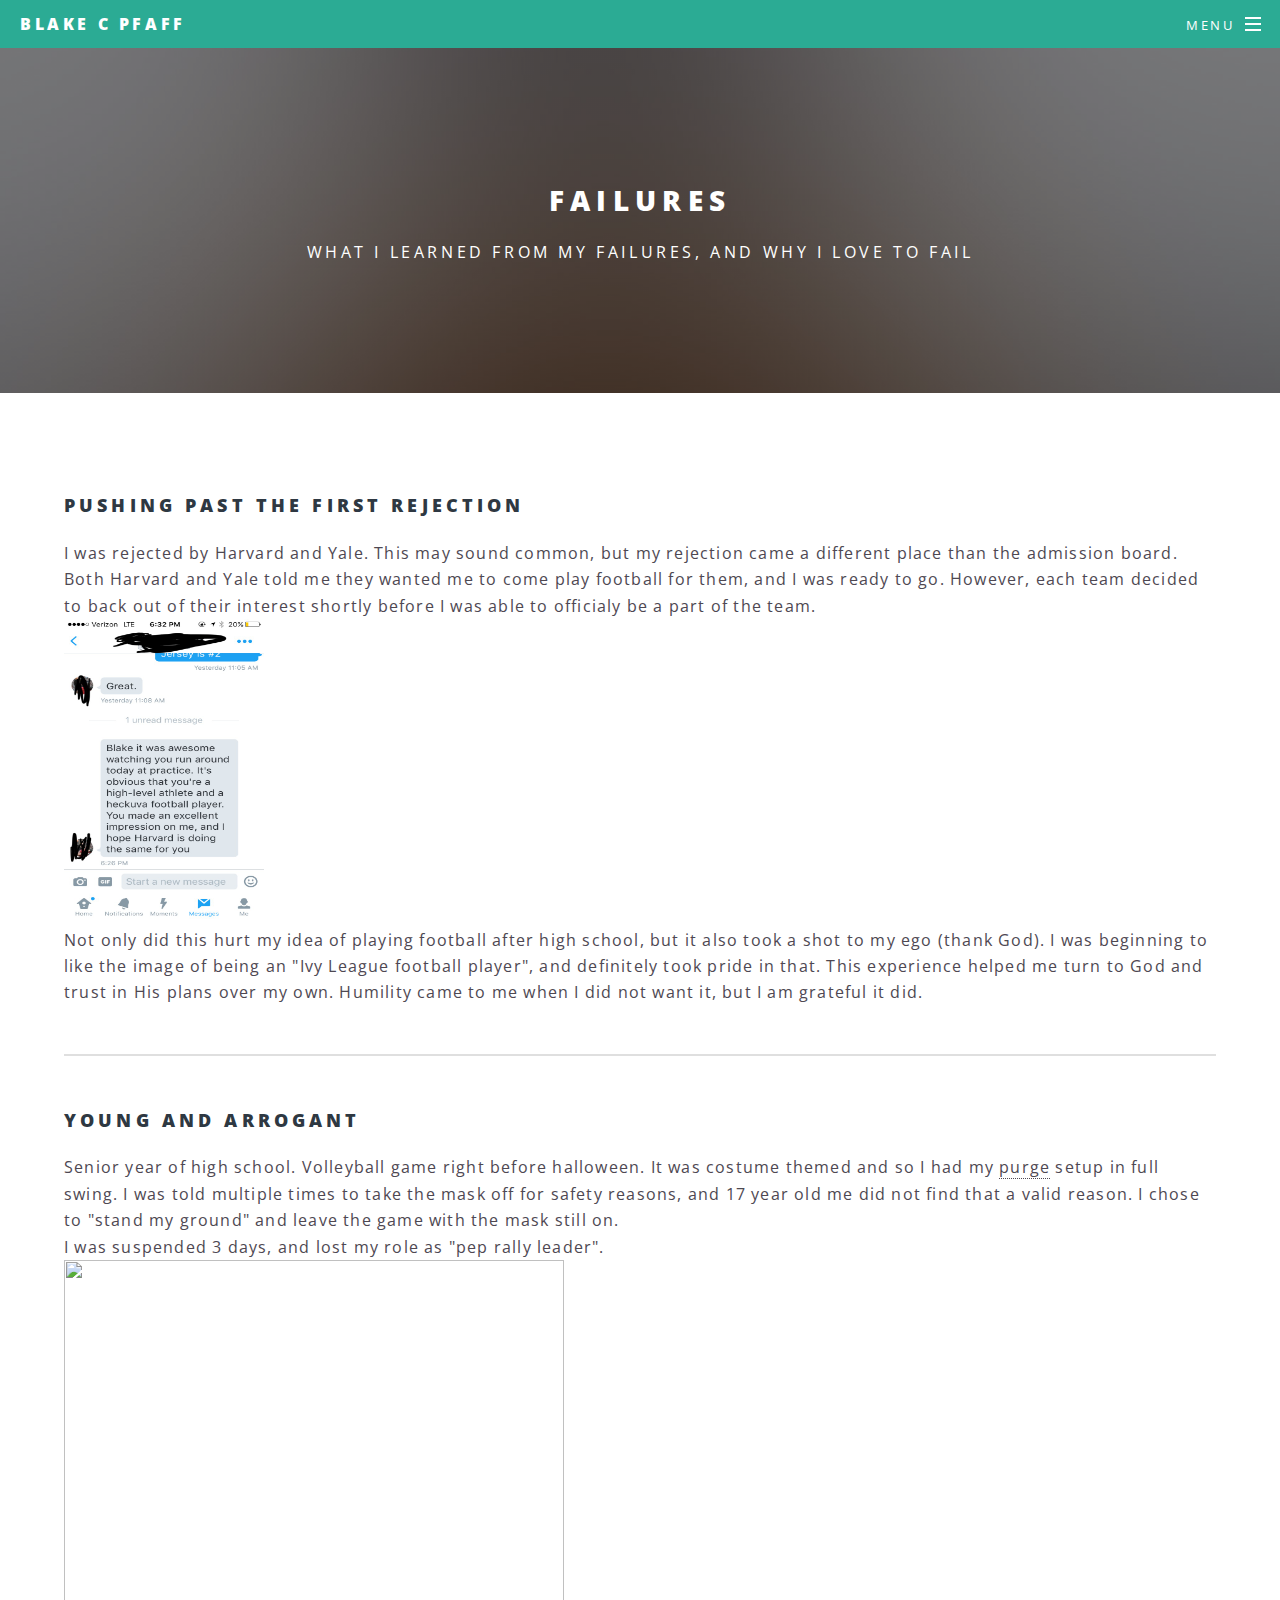
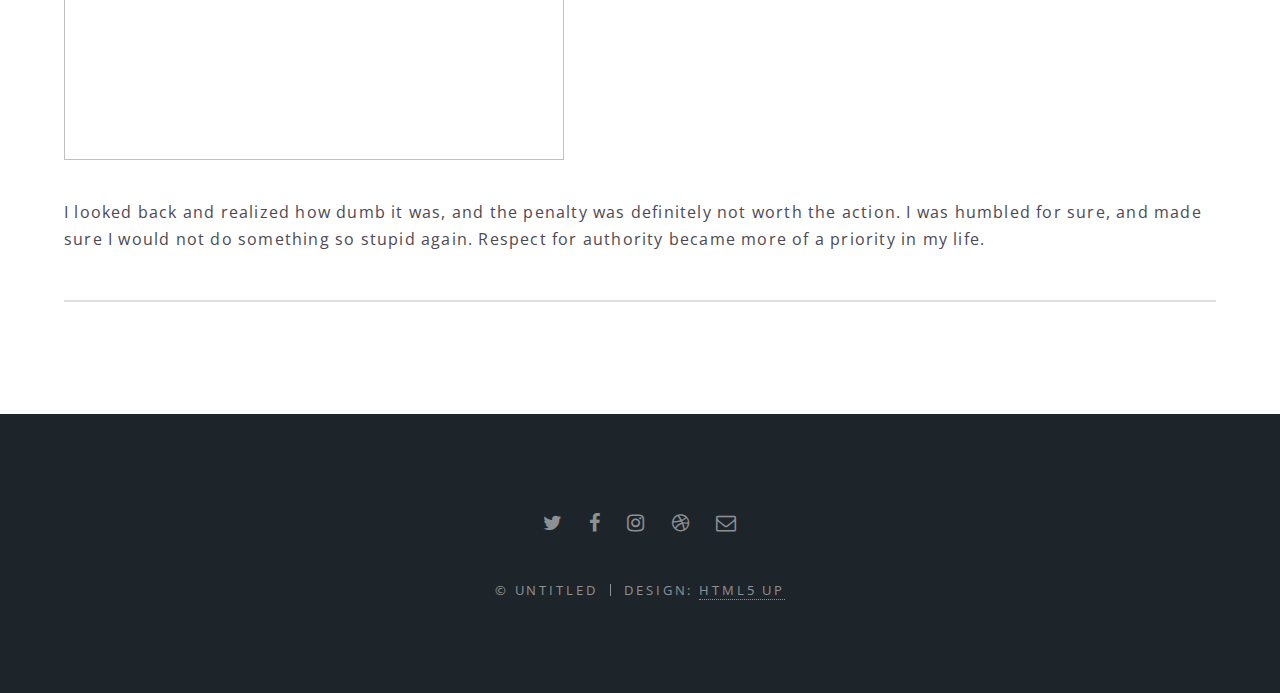
==== failuress.html @ d895d8cb "money" ====
<!DOCTYPE HTML>
<!--
	Spectral by HTML5 UP
	html5up.net | @ajlkn
	Free for personal and commercial use under the CCA 3.0 license (html5up.net/license)
-->
<html>
	<head>
		<title>Generic - Spectral by HTML5 UP</title>
		<meta charset="utf-8" />
		<meta name="viewport" content="width=device-width, initial-scale=1, user-scalable=no" />
		<link rel="stylesheet" href="assets/css/main.css" />
		<noscript><link rel="stylesheet" href="assets/css/noscript.css" /></noscript>
	</head>
	<body class="is-preload">

		<!-- Page Wrapper -->
			<div id="page-wrapper">

				<!-- Header -->
					<header id="header">
						<h1><a href="index.html">Blake C Pfaff</a></h1>
						<nav id="nav">
							<ul>
								<li class="special">
									<a href="#menu" class="menuToggle"><span>Menu</span></a>
									<div id="menu">
										<ul>
											<li><a href="index.html">Home</a></li>
											<li><a href="servicee.html">Passion for Service</a></li>
											<li><a href="failuress.html">Failures</a></li>
											<li><a href="workk.html">Professional Experience</a></li>
										</ul>
									</div>
								</li>
							</ul>
						</nav>
					</header>

				<!-- Main -->
				<article id="main">
					<header>
						<h2>Failures</h2>
						<p>What I learned from my failures, and why I love to fail</p>
					</header>
					<section class="wrapper style5">
						<div class="inner">

							<h3>Pushing past the first rejection</h3>
							<p>I was rejected by Harvard and Yale. This may sound common, but
							my rejection came a different place than the admission board.
							Both Harvard and Yale told me they wanted me to come play football for
							them, and I was ready to go. However,
							each team decided to back out of their interest shortly before
							I was able to officialy be a part of the team.
							<br> <img src=images/harvard.jpg alt="" width=200px; height=300px;>
							<br> Not only did this hurt my idea of playing football after high school,
							but it also took a shot to my ego (thank God). I was beginning to like
							the image of being an "Ivy League football player", and definitely took pride in that.
							This experience helped me turn to God and trust in His plans
							over my own. Humility came to me when I did not want it, but I
							am grateful it did.

						</p>



							<hr />

							<h3>Young and Arrogant</h3>

								Senior year of high school. Volleyball game right before
								halloween. It was costume themed and so I had my
			<a href=https://horrorfreaknews.com/new-director-chosen-purge-4/19052/ >purge</a>
								setup in full swing. I was told multiple times to
								take the mask off for safety reasons, and 17 year old me
								did not find that a valid reason. I chose to "stand my ground"
								and leave the game with the mask still on.<br>
								I was suspended 3 days, and lost my role as "pep rally leader".
								<br><p><img src="images/maskk.gif" alt="" width=500px;
								height=500px; >
							<p>I looked back and realized how dumb it was, and the penalty
							was definitely not worth the action. I was humbled for sure,
						and made sure I would not do something so stupid again.
					Respect for authority became more of a priority in my life.</p>
							<hr />


						</div>
					</section>
				</article>


				<!-- Footer -->
					<footer id="footer">
						<ul class="icons">
							<li><a href="#" class="icon fa-twitter"><span class="label">Twitter</span></a></li>
							<li><a href="#" class="icon fa-facebook"><span class="label">Facebook</span></a></li>
							<li><a href="#" class="icon fa-instagram"><span class="label">Instagram</span></a></li>
							<li><a href="#" class="icon fa-dribbble"><span class="label">Dribbble</span></a></li>
							<li><a href="#" class="icon fa-envelope-o"><span class="label">Email</span></a></li>
						</ul>
						<ul class="copyright">
							<li>&copy; Untitled</li><li>Design: <a href="http://html5up.net">HTML5 UP</a></li>
						</ul>
					</footer>

			</div>

		<!-- Scripts -->
			<script src="assets/js/jquery.min.js"></script>
			<script src="assets/js/jquery.scrollex.min.js"></script>
			<script src="assets/js/jquery.scrolly.min.js"></script>
			<script src="assets/js/browser.min.js"></script>
			<script src="assets/js/breakpoints.min.js"></script>
			<script src="assets/js/util.js"></script>
			<script src="assets/js/main.js"></script>

	</body>
</html>
---- assets/css/main.css ----
@import url(font-awesome.min.css);
@import url("https://fonts.googleapis.com/css?family=Open+Sans:400,400italic,600,600italic,800,800italic");

/*
	Spectral by HTML5 UP
	html5up.net | @ajlkn
	Free for personal and commercial use under the CCA 3.0 license (html5up.net/license)
*/
/*
(25,54,148,1)
*/
html, body, div, span, applet, object,
iframe, h1, h2, h3, h4, h5, h6, p, blockquote,
pre, a, abbr, acronym, address, big, cite,
code, del, dfn, em, img, ins, kbd, q, s, samp,
small, strike, strong, sub, sup, tt, var, b,
u, i, center, dl, dt, dd, ol, ul, li, fieldset,
form, label, legend, table, caption, tbody,
tfoot, thead, tr, th, td, article, aside,
canvas, details, embed, figure, figcaption,
footer, header, hgroup, menu, nav, output, ruby,
section, summary, time, mark, audio, video {
	margin: 0;
	padding: 0;
	border: 0;
	font-size: 100%;
	font: inherit;
	vertical-align: baseline;}

article, aside, details, figcaption, figure,
footer, header, hgroup, menu, nav, section {
	display: block;}

body {
	line-height: 1;
}

ol, ul {
	list-style: none;
}

blockquote, q {
	quotes: none;
}

	blockquote:before, blockquote:after, q:before, q:after {
		content: '';
		content: none;
	}

table {
	border-collapse: collapse;
	border-spacing: 0;
}

body {
	-webkit-text-size-adjust: none;
}

mark {
	background-color: transparent;
	color: inherit;
}

input::-moz-focus-inner {
	border: 0;
	padding: 0;
}

input, select, textarea {
	-moz-appearance: none;
	-webkit-appearance: none;
	-ms-appearance: none;
	appearance: none;
}

/* Basic */

	@-ms-viewport {
		width: device-width;
	}

	html {
		box-sizing: border-box;
	}

	*, *:before, *:after {
		box-sizing: inherit;
	}

	body {
		background: #2e3842;
	}

		body.is-preload *, body.is-preload *:before, body.is-preload *:after {
			-moz-animation: none !important;
			-webkit-animation: none !important;
			-ms-animation: none !important;
			animation: none !important;
			-moz-transition: none !important;
			-webkit-transition: none !important;
			-ms-transition: none !important;
			transition: none !important;
		}

	body, input, select, textarea {
		color: #fff;
		font-family: "Open Sans", Helvetica, sans-serif;
		font-size: 15pt;
		font-weight: 400;
		letter-spacing: 0.075em;
		line-height: 1.65em;
	}

		@media screen and (max-width: 1680px) {

			body, input, select, textarea {
				font-size: 13pt;
			}

		}

		@media screen and (max-width: 1280px) {

			body, input, select, textarea {
				font-size: 12pt;
			}

		}

		@media screen and (max-width: 736px) {

			body, input, select, textarea {
				font-size: 11pt;
				letter-spacing: 0.0375em;
			}

		}

	a {
		-moz-transition: color 0.2s ease, border-bottom-color 0.2s ease;
		-webkit-transition: color 0.2s ease, border-bottom-color 0.2s ease;
		-ms-transition: color 0.2s ease, border-bottom-color 0.2s ease;
		transition: color 0.2s ease, border-bottom-color 0.2s ease;
		border-bottom: dotted 1px;
		color: inherit;
		text-decoration: none;
	}

		a:hover {
			border-bottom-color: transparent;
		}

	strong, b {
		color: #fff;
		font-weight: 600;
	}

	em, i {
		font-style: italic;
	}

	p {
		margin: 0 0 2em 0;
	}

	h1, h2, h3, h4, h5, h6 {
		color: #fff;
		font-weight: 800;
		letter-spacing: 0.225em;
		line-height: 1em;
		margin: 0 0 1em 0;
		text-transform: uppercase;
	}

		h1 a, h2 a, h3 a, h4 a, h5 a, h6 a {
			color: inherit;
			text-decoration: none;
		}

	h2 {
		font-size: 1.35em;
		line-height: 1.75em;
	}

		@media screen and (max-width: 736px) {

			h2 {
				font-size: 1.1em;
				line-height: 1.65em;
			}

		}

	h3 {
		font-size: 1.15em;
		line-height: 1.75em;
	}

		@media screen and (max-width: 736px) {

			h3 {
				font-size: 1em;
				line-height: 1.65em;
			}

		}

	h4 {
		font-size: 1em;
		line-height: 1.5em;
	}

	h5 {
		font-size: 0.8em;
		line-height: 1.5em;
	}

	h6 {
		font-size: 0.7em;
		line-height: 1.5em;
	}

	sub {
		font-size: 0.8em;
		position: relative;
		top: 0.5em;
	}

	sup {
		font-size: 0.8em;
		position: relative;
		top: -0.5em;
	}

	hr {
		border: 0;
		border-bottom: solid 2px #fff;
		margin: 3em 0;
	}

		hr.major {
			margin: 4.5em 0;
		}

	blockquote {
		border-left: solid 4px #fff;
		font-style: italic;
		margin: 0 0 2em 0;
		padding: 0.5em 0 0.5em 2em;
	}

	code {
		background: rgba(144, 144, 144, 0.25);
		border-radius: 3px;
		font-family: "Courier New", monospace;
		font-size: 0.9em;
		letter-spacing: 0;
		margin: 0 0.25em;
		padding: 0.25em 0.65em;
	}

	pre {
		-webkit-overflow-scrolling: touch;
		font-family: "Courier New", monospace;
		font-size: 0.9em;
		margin: 0 0 2em 0;
	}

		pre code {
			display: block;
			line-height: 1.75em;
			padding: 1em 1.5em;
			overflow-x: auto;
		}

	.align-left {
		text-align: left;
	}

	.align-center {
		text-align: center;
	}

	.align-right {
		text-align: right;
	}

/* Row */

	.row {
		display: flex;
		flex-wrap: wrap;
		box-sizing: border-box;
		align-items: stretch;
	}

		.row > * {
			box-sizing: border-box;
		}

		.row.gtr-uniform > * > :last-child {
			margin-bottom: 0;
		}

		.row.aln-left {
			justify-content: flex-start;
		}

		.row.aln-center {
			justify-content: center;
		}

		.row.aln-right {
			justify-content: flex-end;
		}

		.row.aln-top {
			align-items: flex-start;
		}

		.row.aln-middle {
			align-items: center;
		}

		.row.aln-bottom {
			align-items: flex-end;
		}

		.row > .imp {
			order: -1;
		}

		.row > .col-1 {
			width: 8.3333333333%;
		}

		.row > .off-1 {
			margin-left: 8.3333333333%;
		}

		.row > .col-2 {
			width: 16.6666666667%;
		}

		.row > .off-2 {
			margin-left: 16.6666666667%;
		}

		.row > .col-3 {
			width: 25%;
		}

		.row > .off-3 {
			margin-left: 25%;
		}

		.row > .col-4 {
			width: 33.3333333333%;
		}

		.row > .off-4 {
			margin-left: 33.3333333333%;
		}

		.row > .col-5 {
			width: 41.6666666667%;
		}

		.row > .off-5 {
			margin-left: 41.6666666667%;
		}

		.row > .col-6 {
			width: 50%;
		}

		.row > .off-6 {
			margin-left: 50%;
		}

		.row > .col-7 {
			width: 58.3333333333%;
		}

		.row > .off-7 {
			margin-left: 58.3333333333%;
		}

		.row > .col-8 {
			width: 66.6666666667%;
		}

		.row > .off-8 {
			margin-left: 66.6666666667%;
		}

		.row > .col-9 {
			width: 75%;
		}

		.row > .off-9 {
			margin-left: 75%;
		}

		.row > .col-10 {
			width: 83.3333333333%;
		}

		.row > .off-10 {
			margin-left: 83.3333333333%;
		}

		.row > .col-11 {
			width: 91.6666666667%;
		}

		.row > .off-11 {
			margin-left: 91.6666666667%;
		}

		.row > .col-12 {
			width: 100%;
		}

		.row > .off-12 {
			margin-left: 100%;
		}

		.row.gtr-0 {
			margin-top: 0;
			margin-left: 0em;
		}

			.row.gtr-0 > * {
				padding: 0 0 0 0em;
			}

			.row.gtr-0.gtr-uniform {
				margin-top: 0em;
			}

				.row.gtr-0.gtr-uniform > * {
					padding-top: 0em;
				}

		.row.gtr-25 {
			margin-top: 0;
			margin-left: -0.375em;
		}

			.row.gtr-25 > * {
				padding: 0 0 0 0.375em;
			}

			.row.gtr-25.gtr-uniform {
				margin-top: -0.375em;
			}

				.row.gtr-25.gtr-uniform > * {
					padding-top: 0.375em;
				}

		.row.gtr-50 {
			margin-top: 0;
			margin-left: -0.75em;
		}

			.row.gtr-50 > * {
				padding: 0 0 0 0.75em;
			}

			.row.gtr-50.gtr-uniform {
				margin-top: -0.75em;
			}

				.row.gtr-50.gtr-uniform > * {
					padding-top: 0.75em;
				}

		.row {
			margin-top: 0;
			margin-left: -1.5em;
		}

			.row > * {
				padding: 0 0 0 1.5em;
			}

			.row.gtr-uniform {
				margin-top: -1.5em;
			}

				.row.gtr-uniform > * {
					padding-top: 1.5em;
				}

		.row.gtr-150 {
			margin-top: 0;
			margin-left: -2.25em;
		}

			.row.gtr-150 > * {
				padding: 0 0 0 2.25em;
			}

			.row.gtr-150.gtr-uniform {
				margin-top: -2.25em;
			}

				.row.gtr-150.gtr-uniform > * {
					padding-top: 2.25em;
				}

		.row.gtr-200 {
			margin-top: 0;
			margin-left: -3em;
		}

			.row.gtr-200 > * {
				padding: 0 0 0 3em;
			}

			.row.gtr-200.gtr-uniform {
				margin-top: -3em;
			}

				.row.gtr-200.gtr-uniform > * {
					padding-top: 3em;
				}

		@media screen and (max-width: 1680px) {

			.row {
				display: flex;
				flex-wrap: wrap;
				box-sizing: border-box;
				align-items: stretch;
			}

				.row > * {
					box-sizing: border-box;
				}

				.row.gtr-uniform > * > :last-child {
					margin-bottom: 0;
				}

				.row.aln-left {
					justify-content: flex-start;
				}

				.row.aln-center {
					justify-content: center;
				}

				.row.aln-right {
					justify-content: flex-end;
				}

				.row.aln-top {
					align-items: flex-start;
				}

				.row.aln-middle {
					align-items: center;
				}

				.row.aln-bottom {
					align-items: flex-end;
				}

				.row > .imp-xlarge {
					order: -1;
				}

				.row > .col-1-xlarge {
					width: 8.3333333333%;
				}

				.row > .off-1-xlarge {
					margin-left: 8.3333333333%;
				}

				.row > .col-2-xlarge {
					width: 16.6666666667%;
				}

				.row > .off-2-xlarge {
					margin-left: 16.6666666667%;
				}

				.row > .col-3-xlarge {
					width: 25%;
				}

				.row > .off-3-xlarge {
					margin-left: 25%;
				}

				.row > .col-4-xlarge {
					width: 33.3333333333%;
				}

				.row > .off-4-xlarge {
					margin-left: 33.3333333333%;
				}

				.row > .col-5-xlarge {
					width: 41.6666666667%;
				}

				.row > .off-5-xlarge {
					margin-left: 41.6666666667%;
				}

				.row > .col-6-xlarge {
					width: 50%;
				}

				.row > .off-6-xlarge {
					margin-left: 50%;
				}

				.row > .col-7-xlarge {
					width: 58.3333333333%;
				}

				.row > .off-7-xlarge {
					margin-left: 58.3333333333%;
				}

				.row > .col-8-xlarge {
					width: 66.6666666667%;
				}

				.row > .off-8-xlarge {
					margin-left: 66.6666666667%;
				}

				.row > .col-9-xlarge {
					width: 75%;
				}

				.row > .off-9-xlarge {
					margin-left: 75%;
				}

				.row > .col-10-xlarge {
					width: 83.3333333333%;
				}

				.row > .off-10-xlarge {
					margin-left: 83.3333333333%;
				}

				.row > .col-11-xlarge {
					width: 91.6666666667%;
				}

				.row > .off-11-xlarge {
					margin-left: 91.6666666667%;
				}

				.row > .col-12-xlarge {
					width: 100%;
				}

				.row > .off-12-xlarge {
					margin-left: 100%;
				}

				.row.gtr-0 {
					margin-top: 0;
					margin-left: 0em;
				}

					.row.gtr-0 > * {
						padding: 0 0 0 0em;
					}

					.row.gtr-0.gtr-uniform {
						margin-top: 0em;
					}

						.row.gtr-0.gtr-uniform > * {
							padding-top: 0em;
						}

				.row.gtr-25 {
					margin-top: 0;
					margin-left: -0.375em;
				}

					.row.gtr-25 > * {
						padding: 0 0 0 0.375em;
					}

					.row.gtr-25.gtr-uniform {
						margin-top: -0.375em;
					}

						.row.gtr-25.gtr-uniform > * {
							padding-top: 0.375em;
						}

				.row.gtr-50 {
					margin-top: 0;
					margin-left: -0.75em;
				}

					.row.gtr-50 > * {
						padding: 0 0 0 0.75em;
					}

					.row.gtr-50.gtr-uniform {
						margin-top: -0.75em;
					}

						.row.gtr-50.gtr-uniform > * {
							padding-top: 0.75em;
						}

				.row {
					margin-top: 0;
					margin-left: -1.5em;
				}

					.row > * {
						padding: 0 0 0 1.5em;
					}

					.row.gtr-uniform {
						margin-top: -1.5em;
					}

						.row.gtr-uniform > * {
							padding-top: 1.5em;
						}

				.row.gtr-150 {
					margin-top: 0;
					margin-left: -2.25em;
				}

					.row.gtr-150 > * {
						padding: 0 0 0 2.25em;
					}

					.row.gtr-150.gtr-uniform {
						margin-top: -2.25em;
					}

						.row.gtr-150.gtr-uniform > * {
							padding-top: 2.25em;
						}

				.row.gtr-200 {
					margin-top: 0;
					margin-left: -3em;
				}

					.row.gtr-200 > * {
						padding: 0 0 0 3em;
					}

					.row.gtr-200.gtr-uniform {
						margin-top: -3em;
					}

						.row.gtr-200.gtr-uniform > * {
							padding-top: 3em;
						}

		}

		@media screen and (max-width: 1280px) {

			.row {
				display: flex;
				flex-wrap: wrap;
				box-sizing: border-box;
				align-items: stretch;
			}

				.row > * {
					box-sizing: border-box;
				}

				.row.gtr-uniform > * > :last-child {
					margin-bottom: 0;
				}

				.row.aln-left {
					justify-content: flex-start;
				}

				.row.aln-center {
					justify-content: center;
				}

				.row.aln-right {
					justify-content: flex-end;
				}

				.row.aln-top {
					align-items: flex-start;
				}

				.row.aln-middle {
					align-items: center;
				}

				.row.aln-bottom {
					align-items: flex-end;
				}

				.row > .imp-large {
					order: -1;
				}

				.row > .col-1-large {
					width: 8.3333333333%;
				}

				.row > .off-1-large {
					margin-left: 8.3333333333%;
				}

				.row > .col-2-large {
					width: 16.6666666667%;
				}

				.row > .off-2-large {
					margin-left: 16.6666666667%;
				}

				.row > .col-3-large {
					width: 25%;
				}

				.row > .off-3-large {
					margin-left: 25%;
				}

				.row > .col-4-large {
					width: 33.3333333333%;
				}

				.row > .off-4-large {
					margin-left: 33.3333333333%;
				}

				.row > .col-5-large {
					width: 41.6666666667%;
				}

				.row > .off-5-large {
					margin-left: 41.6666666667%;
				}

				.row > .col-6-large {
					width: 50%;
				}

				.row > .off-6-large {
					margin-left: 50%;
				}

				.row > .col-7-large {
					width: 58.3333333333%;
				}

				.row > .off-7-large {
					margin-left: 58.3333333333%;
				}

				.row > .col-8-large {
					width: 66.6666666667%;
				}

				.row > .off-8-large {
					margin-left: 66.6666666667%;
				}

				.row > .col-9-large {
					width: 75%;
				}

				.row > .off-9-large {
					margin-left: 75%;
				}

				.row > .col-10-large {
					width: 83.3333333333%;
				}

				.row > .off-10-large {
					margin-left: 83.3333333333%;
				}

				.row > .col-11-large {
					width: 91.6666666667%;
				}

				.row > .off-11-large {
					margin-left: 91.6666666667%;
				}

				.row > .col-12-large {
					width: 100%;
				}

				.row > .off-12-large {
					margin-left: 100%;
				}

				.row.gtr-0 {
					margin-top: 0;
					margin-left: 0em;
				}

					.row.gtr-0 > * {
						padding: 0 0 0 0em;
					}

					.row.gtr-0.gtr-uniform {
						margin-top: 0em;
					}

						.row.gtr-0.gtr-uniform > * {
							padding-top: 0em;
						}

				.row.gtr-25 {
					margin-top: 0;
					margin-left: -0.375em;
				}

					.row.gtr-25 > * {
						padding: 0 0 0 0.375em;
					}

					.row.gtr-25.gtr-uniform {
						margin-top: -0.375em;
					}

						.row.gtr-25.gtr-uniform > * {
							padding-top: 0.375em;
						}

				.row.gtr-50 {
					margin-top: 0;
					margin-left: -0.75em;
				}

					.row.gtr-50 > * {
						padding: 0 0 0 0.75em;
					}

					.row.gtr-50.gtr-uniform {
						margin-top: -0.75em;
					}

						.row.gtr-50.gtr-uniform > * {
							padding-top: 0.75em;
						}

				.row {
					margin-top: 0;
					margin-left: -1.5em;
				}

					.row > * {
						padding: 0 0 0 1.5em;
					}

					.row.gtr-uniform {
						margin-top: -1.5em;
					}

						.row.gtr-uniform > * {
							padding-top: 1.5em;
						}

				.row.gtr-150 {
					margin-top: 0;
					margin-left: -2.25em;
				}

					.row.gtr-150 > * {
						padding: 0 0 0 2.25em;
					}

					.row.gtr-150.gtr-uniform {
						margin-top: -2.25em;
					}

						.row.gtr-150.gtr-uniform > * {
							padding-top: 2.25em;
						}

				.row.gtr-200 {
					margin-top: 0;
					margin-left: -3em;
				}

					.row.gtr-200 > * {
						padding: 0 0 0 3em;
					}

					.row.gtr-200.gtr-uniform {
						margin-top: -3em;
					}

						.row.gtr-200.gtr-uniform > * {
							padding-top: 3em;
						}

		}

		@media screen and (max-width: 980px) {

			.row {
				display: flex;
				flex-wrap: wrap;
				box-sizing: border-box;
				align-items: stretch;
			}

				.row > * {
					box-sizing: border-box;
				}

				.row.gtr-uniform > * > :last-child {
					margin-bottom: 0;
				}

				.row.aln-left {
					justify-content: flex-start;
				}

				.row.aln-center {
					justify-content: center;
				}

				.row.aln-right {
					justify-content: flex-end;
				}

				.row.aln-top {
					align-items: flex-start;
				}

				.row.aln-middle {
					align-items: center;
				}

				.row.aln-bottom {
					align-items: flex-end;
				}

				.row > .imp-medium {
					order: -1;
				}

				.row > .col-1-medium {
					width: 8.3333333333%;
				}

				.row > .off-1-medium {
					margin-left: 8.3333333333%;
				}

				.row > .col-2-medium {
					width: 16.6666666667%;
				}

				.row > .off-2-medium {
					margin-left: 16.6666666667%;
				}

				.row > .col-3-medium {
					width: 25%;
				}

				.row > .off-3-medium {
					margin-left: 25%;
				}

				.row > .col-4-medium {
					width: 33.3333333333%;
				}

				.row > .off-4-medium {
					margin-left: 33.3333333333%;
				}

				.row > .col-5-medium {
					width: 41.6666666667%;
				}

				.row > .off-5-medium {
					margin-left: 41.6666666667%;
				}

				.row > .col-6-medium {
					width: 50%;
				}

				.row > .off-6-medium {
					margin-left: 50%;
				}

				.row > .col-7-medium {
					width: 58.3333333333%;
				}

				.row > .off-7-medium {
					margin-left: 58.3333333333%;
				}

				.row > .col-8-medium {
					width: 66.6666666667%;
				}

				.row > .off-8-medium {
					margin-left: 66.6666666667%;
				}

				.row > .col-9-medium {
					width: 75%;
				}

				.row > .off-9-medium {
					margin-left: 75%;
				}

				.row > .col-10-medium {
					width: 83.3333333333%;
				}

				.row > .off-10-medium {
					margin-left: 83.3333333333%;
				}

				.row > .col-11-medium {
					width: 91.6666666667%;
				}

				.row > .off-11-medium {
					margin-left: 91.6666666667%;
				}

				.row > .col-12-medium {
					width: 100%;
				}

				.row > .off-12-medium {
					margin-left: 100%;
				}

				.row.gtr-0 {
					margin-top: 0;
					margin-left: 0em;
				}

					.row.gtr-0 > * {
						padding: 0 0 0 0em;
					}

					.row.gtr-0.gtr-uniform {
						margin-top: 0em;
					}

						.row.gtr-0.gtr-uniform > * {
							padding-top: 0em;
						}

				.row.gtr-25 {
					margin-top: 0;
					margin-left: -0.375em;
				}

					.row.gtr-25 > * {
						padding: 0 0 0 0.375em;
					}

					.row.gtr-25.gtr-uniform {
						margin-top: -0.375em;
					}

						.row.gtr-25.gtr-uniform > * {
							padding-top: 0.375em;
						}

				.row.gtr-50 {
					margin-top: 0;
					margin-left: -0.75em;
				}

					.row.gtr-50 > * {
						padding: 0 0 0 0.75em;
					}

					.row.gtr-50.gtr-uniform {
						margin-top: -0.75em;
					}

						.row.gtr-50.gtr-uniform > * {
							padding-top: 0.75em;
						}

				.row {
					margin-top: 0;
					margin-left: -1.5em;
				}

					.row > * {
						padding: 0 0 0 1.5em;
					}

					.row.gtr-uniform {
						margin-top: -1.5em;
					}

						.row.gtr-uniform > * {
							padding-top: 1.5em;
						}

				.row.gtr-150 {
					margin-top: 0;
					margin-left: -2.25em;
				}

					.row.gtr-150 > * {
						padding: 0 0 0 2.25em;
					}

					.row.gtr-150.gtr-uniform {
						margin-top: -2.25em;
					}

						.row.gtr-150.gtr-uniform > * {
							padding-top: 2.25em;
						}

				.row.gtr-200 {
					margin-top: 0;
					margin-left: -3em;
				}

					.row.gtr-200 > * {
						padding: 0 0 0 3em;
					}

					.row.gtr-200.gtr-uniform {
						margin-top: -3em;
					}

						.row.gtr-200.gtr-uniform > * {
							padding-top: 3em;
						}

		}

		@media screen and (max-width: 736px) {

			.row {
				display: flex;
				flex-wrap: wrap;
				box-sizing: border-box;
				align-items: stretch;
			}

				.row > * {
					box-sizing: border-box;
				}

				.row.gtr-uniform > * > :last-child {
					margin-bottom: 0;
				}

				.row.aln-left {
					justify-content: flex-start;
				}

				.row.aln-center {
					justify-content: center;
				}

				.row.aln-right {
					justify-content: flex-end;
				}

				.row.aln-top {
					align-items: flex-start;
				}

				.row.aln-middle {
					align-items: center;
				}

				.row.aln-bottom {
					align-items: flex-end;
				}

				.row > .imp-small {
					order: -1;
				}

				.row > .col-1-small {
					width: 8.3333333333%;
				}

				.row > .off-1-small {
					margin-left: 8.3333333333%;
				}

				.row > .col-2-small {
					width: 16.6666666667%;
				}

				.row > .off-2-small {
					margin-left: 16.6666666667%;
				}

				.row > .col-3-small {
					width: 25%;
				}

				.row > .off-3-small {
					margin-left: 25%;
				}

				.row > .col-4-small {
					width: 33.3333333333%;
				}

				.row > .off-4-small {
					margin-left: 33.3333333333%;
				}

				.row > .col-5-small {
					width: 41.6666666667%;
				}

				.row > .off-5-small {
					margin-left: 41.6666666667%;
				}

				.row > .col-6-small {
					width: 50%;
				}

				.row > .off-6-small {
					margin-left: 50%;
				}

				.row > .col-7-small {
					width: 58.3333333333%;
				}

				.row > .off-7-small {
					margin-left: 58.3333333333%;
				}

				.row > .col-8-small {
					width: 66.6666666667%;
				}

				.row > .off-8-small {
					margin-left: 66.6666666667%;
				}

				.row > .col-9-small {
					width: 75%;
				}

				.row > .off-9-small {
					margin-left: 75%;
				}

				.row > .col-10-small {
					width: 83.3333333333%;
				}

				.row > .off-10-small {
					margin-left: 83.3333333333%;
				}

				.row > .col-11-small {
					width: 91.6666666667%;
				}

				.row > .off-11-small {
					margin-left: 91.6666666667%;
				}

				.row > .col-12-small {
					width: 100%;
				}

				.row > .off-12-small {
					margin-left: 100%;
				}

				.row.gtr-0 {
					margin-top: 0;
					margin-left: 0em;
				}

					.row.gtr-0 > * {
						padding: 0 0 0 0em;
					}

					.row.gtr-0.gtr-uniform {
						margin-top: 0em;
					}

						.row.gtr-0.gtr-uniform > * {
							padding-top: 0em;
						}

				.row.gtr-25 {
					margin-top: 0;
					margin-left: -0.375em;
				}

					.row.gtr-25 > * {
						padding: 0 0 0 0.375em;
					}

					.row.gtr-25.gtr-uniform {
						margin-top: -0.375em;
					}

						.row.gtr-25.gtr-uniform > * {
							padding-top: 0.375em;
						}

				.row.gtr-50 {
					margin-top: 0;
					margin-left: -0.75em;
				}

					.row.gtr-50 > * {
						padding: 0 0 0 0.75em;
					}

					.row.gtr-50.gtr-uniform {
						margin-top: -0.75em;
					}

						.row.gtr-50.gtr-uniform > * {
							padding-top: 0.75em;
						}

				.row {
					margin-top: 0;
					margin-left: -1.5em;
				}

					.row > * {
						padding: 0 0 0 1.5em;
					}

					.row.gtr-uniform {
						margin-top: -1.5em;
					}

						.row.gtr-uniform > * {
							padding-top: 1.5em;
						}

				.row.gtr-150 {
					margin-top: 0;
					margin-left: -2.25em;
				}

					.row.gtr-150 > * {
						padding: 0 0 0 2.25em;
					}

					.row.gtr-150.gtr-uniform {
						margin-top: -2.25em;
					}

						.row.gtr-150.gtr-uniform > * {
							padding-top: 2.25em;
						}

				.row.gtr-200 {
					margin-top: 0;
					margin-left: -3em;
				}

					.row.gtr-200 > * {
						padding: 0 0 0 3em;
					}

					.row.gtr-200.gtr-uniform {
						margin-top: -3em;
					}

						.row.gtr-200.gtr-uniform > * {
							padding-top: 3em;
						}

		}

		@media screen and (max-width: 480px) {

			.row {
				display: flex;
				flex-wrap: wrap;
				box-sizing: border-box;
				align-items: stretch;
			}

				.row > * {
					box-sizing: border-box;
				}

				.row.gtr-uniform > * > :last-child {
					margin-bottom: 0;
				}

				.row.aln-left {
					justify-content: flex-start;
				}

				.row.aln-center {
					justify-content: center;
				}

				.row.aln-right {
					justify-content: flex-end;
				}

				.row.aln-top {
					align-items: flex-start;
				}

				.row.aln-middle {
					align-items: center;
				}

				.row.aln-bottom {
					align-items: flex-end;
				}

				.row > .imp-xsmall {
					order: -1;
				}

				.row > .col-1-xsmall {
					width: 8.3333333333%;
				}

				.row > .off-1-xsmall {
					margin-left: 8.3333333333%;
				}

				.row > .col-2-xsmall {
					width: 16.6666666667%;
				}

				.row > .off-2-xsmall {
					margin-left: 16.6666666667%;
				}

				.row > .col-3-xsmall {
					width: 25%;
				}

				.row > .off-3-xsmall {
					margin-left: 25%;
				}

				.row > .col-4-xsmall {
					width: 33.3333333333%;
				}

				.row > .off-4-xsmall {
					margin-left: 33.3333333333%;
				}

				.row > .col-5-xsmall {
					width: 41.6666666667%;
				}

				.row > .off-5-xsmall {
					margin-left: 41.6666666667%;
				}

				.row > .col-6-xsmall {
					width: 50%;
				}

				.row > .off-6-xsmall {
					margin-left: 50%;
				}

				.row > .col-7-xsmall {
					width: 58.3333333333%;
				}

				.row > .off-7-xsmall {
					margin-left: 58.3333333333%;
				}

				.row > .col-8-xsmall {
					width: 66.6666666667%;
				}

				.row > .off-8-xsmall {
					margin-left: 66.6666666667%;
				}

				.row > .col-9-xsmall {
					width: 75%;
				}

				.row > .off-9-xsmall {
					margin-left: 75%;
				}

				.row > .col-10-xsmall {
					width: 83.3333333333%;
				}

				.row > .off-10-xsmall {
					margin-left: 83.3333333333%;
				}

				.row > .col-11-xsmall {
					width: 91.6666666667%;
				}

				.row > .off-11-xsmall {
					margin-left: 91.6666666667%;
				}

				.row > .col-12-xsmall {
					width: 100%;
				}

				.row > .off-12-xsmall {
					margin-left: 100%;
				}

				.row.gtr-0 {
					margin-top: 0;
					margin-left: 0em;
				}

					.row.gtr-0 > * {
						padding: 0 0 0 0em;
					}

					.row.gtr-0.gtr-uniform {
						margin-top: 0em;
					}

						.row.gtr-0.gtr-uniform > * {
							padding-top: 0em;
						}

				.row.gtr-25 {
					margin-top: 0;
					margin-left: -0.375em;
				}

					.row.gtr-25 > * {
						padding: 0 0 0 0.375em;
					}

					.row.gtr-25.gtr-uniform {
						margin-top: -0.375em;
					}

						.row.gtr-25.gtr-uniform > * {
							padding-top: 0.375em;
						}

				.row.gtr-50 {
					margin-top: 0;
					margin-left: -0.75em;
				}

					.row.gtr-50 > * {
						padding: 0 0 0 0.75em;
					}

					.row.gtr-50.gtr-uniform {
						margin-top: -0.75em;
					}

						.row.gtr-50.gtr-uniform > * {
							padding-top: 0.75em;
						}

				.row {
					margin-top: 0;
					margin-left: -1.5em;
				}

					.row > * {
						padding: 0 0 0 1.5em;
					}

					.row.gtr-uniform {
						margin-top: -1.5em;
					}

						.row.gtr-uniform > * {
							padding-top: 1.5em;
						}

				.row.gtr-150 {
					margin-top: 0;
					margin-left: -2.25em;
				}

					.row.gtr-150 > * {
						padding: 0 0 0 2.25em;
					}

					.row.gtr-150.gtr-uniform {
						margin-top: -2.25em;
					}

						.row.gtr-150.gtr-uniform > * {
							padding-top: 2.25em;
						}

				.row.gtr-200 {
					margin-top: 0;
					margin-left: -3em;
				}

					.row.gtr-200 > * {
						padding: 0 0 0 3em;
					}

					.row.gtr-200.gtr-uniform {
						margin-top: -3em;
					}

						.row.gtr-200.gtr-uniform > * {
							padding-top: 3em;
						}

		}

/* Section/Article */

	section.special, article.special {
		text-align: center;
	}

	header p {
		color: rgba(255, 255, 255, 0.5);
		position: relative;
		top: -0.25em;
	}

	header h3 + p {
		font-size: 1.1em;
	}

	header h4 + p,
	header h5 + p,
	header h6 + p {
		font-size: 0.9em;
	}

	header.major {
		margin: 0 0 3.5em 0;
	}

		header.major h2, header.major h3, header.major h4, header.major h5, header.major h6 {
			border-bottom: solid 2px #fff;
			display: inline-block;
			padding-bottom: 1em;
			position: relative;
		}

			header.major h2:after, header.major h3:after, header.major h4:after, header.major h5:after, header.major h6:after {
				content: '';
				display: block;
				height: 1px;
			}

		header.major p {
			color: #fff;
			top: 0;
		}

		@media screen and (max-width: 736px) {

			header.major {
				margin: 0 0 2em 0;
			}

		}

	@media screen and (max-width: 980px) {

		header br {
			display: none;
		}

	}

/* Form */

	form {
		margin: 0 0 2em 0;
	}

	label {
		color: #fff;
		display: block;
		font-size: 0.9em;
		font-weight: 600;
		margin: 0 0 1em 0;
	}

	input[type="text"],
	input[type="password"],
	input[type="email"],
	select,
	textarea {
		-moz-appearance: none;
		-webkit-appearance: none;
		-ms-appearance: none;
		appearance: none;
		background-color: rgba(144, 144, 144, 0.25);
		border-radius: 3px;
		border: none;
		color: inherit;
		display: block;
		outline: 0;
		padding: 0 1em;
		text-decoration: none;
		width: 100%;
	}

		input[type="text"]:invalid,
		input[type="password"]:invalid,
		input[type="email"]:invalid,
		select:invalid,
		textarea:invalid {
			box-shadow: none;
		}

		input[type="text"]:focus,
		input[type="password"]:focus,
		input[type="email"]:focus,
		select:focus,
		textarea:focus {
			box-shadow: 0 0 0 2px #21b2a6;
		}

	select {
		background-size: 1.25em;
		background-repeat: no-repeat;
		background-position: calc(100% - 1em) center;
		height: 2.75em;
		padding-right: 2.75em;
		text-overflow: ellipsis;
	}

		select:focus::-ms-value {
			background-color: transparent;
		}

		select::-ms-expand {
			display: none;
		}

	input[type="text"],
	input[type="password"],
	input[type="email"],
	select {
		height: 2.75em;
	}

	textarea {
		padding: 0.75em 1em;
	}

	input[type="checkbox"],
	input[type="radio"] {
		-moz-appearance: none;
		-webkit-appearance: none;
		-ms-appearance: none;
		appearance: none;
		display: block;
		float: left;
		margin-right: -2em;
		opacity: 0;
		width: 1em;
		z-index: -1;
	}

		input[type="checkbox"] + label,
		input[type="radio"] + label {
			text-decoration: none;
			color: #fff;
			cursor: pointer;
			display: inline-block;
			font-size: 1em;
			font-weight: 400;
			padding-left: 2.4em;
			padding-right: 0.75em;
			position: relative;
		}

			input[type="checkbox"] + label:before,
			input[type="radio"] + label:before {
				-moz-osx-font-smoothing: grayscale;
				-webkit-font-smoothing: antialiased;
				font-family: FontAwesome;
				font-style: normal;
				font-weight: normal;
				text-transform: none !important;
			}

			input[type="checkbox"] + label:before,
			input[type="radio"] + label:before {
				background: rgba(144, 144, 144, 0.25);
				border-radius: 3px;
				content: '';
				display: inline-block;
				height: 1.65em;
				left: 0;
				line-height: 1.58125em;
				position: absolute;
				text-align: center;
				top: 0;
				width: 1.65em;
			}

		input[type="checkbox"]:checked + label:before,
		input[type="radio"]:checked + label:before {
			background: #2e3842;
			color: #fff;
			content: '\f00c';
		}

		input[type="checkbox"]:focus + label:before,
		input[type="radio"]:focus + label:before {
			box-shadow: 0 0 0 2px #21b2a6;
		}

	input[type="checkbox"] + label:before {
		border-radius: 3px;
	}

	input[type="radio"] + label:before {
		border-radius: 100%;
	}

	::-webkit-input-placeholder {
		color: rgba(255, 255, 255, 0.5) !important;
		opacity: 1.0;
	}

	:-moz-placeholder {
		color: rgba(255, 255, 255, 0.5) !important;
		opacity: 1.0;
	}

	::-moz-placeholder {
		color: rgba(255, 255, 255, 0.5) !important;
		opacity: 1.0;
	}

	:-ms-input-placeholder {
		color: rgba(255, 255, 255, 0.5) !important;
		opacity: 1.0;
	}

/* Box */

	.box {
		border-radius: 3px;
		border: solid 2px #fff;
		margin-bottom: 2em;
		padding: 1.5em;
	}

		.box > :last-child,
		.box > :last-child > :last-child,
		.box > :last-child > :last-child > :last-child {
			margin-bottom: 0;
		}

		.box.alt {
			border: 0;
			border-radius: 0;
			padding: 0;
		}

/* Icon */

	.icon {
		text-decoration: none;
		border-bottom: none;
		position: relative;
	}

		.icon:before {
			-moz-osx-font-smoothing: grayscale;
			-webkit-font-smoothing: antialiased;
			font-family: FontAwesome;
			font-style: normal;
			font-weight: normal;
			text-transform: none !important;
		}

		.icon > .label {
			display: none;
		}

		.icon.major {
			-moz-transform: rotate(-45deg);
			-webkit-transform: rotate(-45deg);
			-ms-transform: rotate(-45deg);
			transform: rotate(-45deg);
			border-radius: 3px;
			border: solid 2px #fff;
			display: inline-block;
			font-size: 1.35em;
			height: calc(3em + 2px);
			line-height: 3em;
			text-align: center;
			width: calc(3em + 2px);
		}

			.icon.major:before {
				-moz-transform: rotate(45deg);
				-webkit-transform: rotate(45deg);
				-ms-transform: rotate(45deg);
				transform: rotate(45deg);
				display: inline-block;
				font-size: 1.5em;
			}

			@media screen and (max-width: 736px) {

				.icon.major {
					font-size: 1em;
				}

			}

		.icon.style1 {
			color: #02fbc8;
		}

		.icon.style2 {
			color: #02fbc8;
		}

		.icon.style3 {
			color: #02fbc8;
		}

/* Image */

	.image {
		border-radius: 3px;
		border: 0;
		display: inline-block;
		position: relative;
	}

		.image img {
			border-radius: 3px;
			display: block;
		}

		.image.left {
			float: left;
			margin: 0 2em 2em 0;
			top: 0.25em;
		}

		.image.right {
			float: right;
			margin: 0 0 2em 2em;
			top: 0.25em;
		}

		.image.left, .image.right {
			max-width: 40%;
		}

			.image.left img, .image.right img {
				width: 100%;
			}

		.image.fit {
			display: block;
			margin: 0 0 2em 0;
			width: 100%;
		}

			.image.fit img {
				width: 100%;
			}

/* List */

	ol {
		list-style: decimal;
		margin: 0 0 2em 0;
		padding-left: 1.25em;
	}

		ol li {
			padding-left: 0.25em;
		}

	ul {
		list-style: disc;
		margin: 0 0 2em 0;
		padding-left: 1em;
	}

		ul li {
			padding-left: 0.5em;
		}

		ul.alt {
			list-style: none;
			padding-left: 0;
		}

			ul.alt li {
				border-top: solid 1px #fff;
				padding: 0.5em 0;
			}

				ul.alt li:first-child {
					border-top: 0;
					padding-top: 0;
				}

	dl {
		margin: 0 0 2em 0;
	}

/* Actions */

	ul.actions {
		display: -moz-flex;
		display: -webkit-flex;
		display: -ms-flex;
		display: flex;
		cursor: default;
		list-style: none;
		margin-left: -1em;
		padding-left: 0;
	}

		ul.actions li {
			padding: 0 0 0 1em;
			vertical-align: middle;
		}

		ul.actions.special {
			-moz-justify-content: center;
			-webkit-justify-content: center;
			-ms-justify-content: center;
			justify-content: center;
			width: 100%;
			margin-left: 0;
		}

			ul.actions.special li:first-child {
				padding-left: 0;
			}

		ul.actions.stacked {
			-moz-flex-direction: column;
			-webkit-flex-direction: column;
			-ms-flex-direction: column;
			flex-direction: column;
			margin-left: 0;
		}

			ul.actions.stacked li {
				padding: 1em 0 0 0;
			}

				ul.actions.stacked li:first-child {
					padding-top: 0;
				}

		ul.actions.fit {
			width: calc(100% + 1em);
		}

			ul.actions.fit li {
				-moz-flex-grow: 1;
				-webkit-flex-grow: 1;
				-ms-flex-grow: 1;
				flex-grow: 1;
				-moz-flex-shrink: 1;
				-webkit-flex-shrink: 1;
				-ms-flex-shrink: 1;
				flex-shrink: 1;
				width: 100%;
			}

				ul.actions.fit li > * {
					width: 100%;
				}

			ul.actions.fit.stacked {
				width: 100%;
			}

		@media screen and (max-width: 480px) {

			ul.actions:not(.fixed) {
				-moz-flex-direction: column;
				-webkit-flex-direction: column;
				-ms-flex-direction: column;
				flex-direction: column;
				margin-left: 0;
				width: 100% !important;
			}

				ul.actions:not(.fixed) li {
					-moz-flex-grow: 1;
					-webkit-flex-grow: 1;
					-ms-flex-grow: 1;
					flex-grow: 1;
					-moz-flex-shrink: 1;
					-webkit-flex-shrink: 1;
					-ms-flex-shrink: 1;
					flex-shrink: 1;
					padding: 1em 0 0 0;
					text-align: center;
					width: 100%;
				}

					ul.actions:not(.fixed) li > * {
						width: 100%;
					}

					ul.actions:not(.fixed) li:first-child {
						padding-top: 0;
					}

					ul.actions:not(.fixed) li input[type="submit"],
					ul.actions:not(.fixed) li input[type="reset"],
					ul.actions:not(.fixed) li input[type="button"],
					ul.actions:not(.fixed) li button,
					ul.actions:not(.fixed) li .button {
						width: 100%;
					}

						ul.actions:not(.fixed) li input[type="submit"].icon:before,
						ul.actions:not(.fixed) li input[type="reset"].icon:before,
						ul.actions:not(.fixed) li input[type="button"].icon:before,
						ul.actions:not(.fixed) li button.icon:before,
						ul.actions:not(.fixed) li .button.icon:before {
							margin-left: -0.5em;
						}

		}

/* Icons */

	ul.icons {
		cursor: default;
		list-style: none;
		padding-left: 0;
	}

		ul.icons li {
			display: inline-block;
			padding: 0 1em 0 0;
		}

			ul.icons li:last-child {
				padding-right: 0 !important;
			}

		ul.icons.major {
			padding: 1em 0;
		}

			ul.icons.major li {
				padding-right: 3.5em;
			}

				@media screen and (max-width: 736px) {

					ul.icons.major li {
						padding: 0 1em !important;
					}

				}

/* Table */

	.table-wrapper {
		-webkit-overflow-scrolling: touch;
		overflow-x: auto;
	}

	table {
		margin: 0 0 2em 0;
		width: 100%;
	}

		table tbody tr {
			border: solid 1px #fff;
			border-left: 0;
			border-right: 0;
		}

			table tbody tr:nth-child(2n + 1) {
				background-color: rgba(144, 144, 144, 0.25);
			}

		table td {
			padding: 0.75em 0.75em;
		}

		table th {
			color: #fff;
			font-size: 0.9em;
			font-weight: 600;
			padding: 0 0.75em 0.75em 0.75em;
			text-align: left;
		}

		table thead {
			border-bottom: solid 2px #fff;
		}

		table tfoot {
			border-top: solid 2px #fff;
		}

		table.alt {
			border-collapse: separate;
		}

			table.alt tbody tr td {
				border: solid 1px #fff;
				border-left-width: 0;
				border-top-width: 0;
			}

				table.alt tbody tr td:first-child {
					border-left-width: 1px;
				}

			table.alt tbody tr:first-child td {
				border-top-width: 1px;
			}

			table.alt thead {
				border-bottom: 0;
			}

			table.alt tfoot {
				border-top: 0;
			}

/* Button */

	input[type="submit"],
	input[type="reset"],
	input[type="button"],
	button,
	.button {
		-moz-appearance: none;
		-webkit-appearance: none;
		-ms-appearance: none;
		appearance: none;
		-moz-transition: background-color 0.2s ease-in-out, color 0.2s ease-in-out;
		-webkit-transition: background-color 0.2s ease-in-out, color 0.2s ease-in-out;
		-ms-transition: background-color 0.2s ease-in-out, color 0.2s ease-in-out;
		transition: background-color 0.2s ease-in-out, color 0.2s ease-in-out;
		background-color: transparent;
		border-radius: 3px;
		border: 0;
		box-shadow: inset 0 0 0 2px #fff;
		color: #fff;
		cursor: pointer;
		display: inline-block;
		font-size: 0.8em;
		font-weight: 600;
		height: 3.125em;
		letter-spacing: 0.225em;
		line-height: 3.125em;
		max-width: 30em;
		padding: 0 2.75em;
		text-align: center;
		text-decoration: none;
		text-transform: uppercase;
		white-space: nowrap;
		overflow: hidden;
		text-overflow: ellipsis;
	}

		input[type="submit"]:hover,
		input[type="reset"]:hover,
		input[type="button"]:hover,
		button:hover,
		.button:hover {
			background-color: rgba(144, 144, 144, 0.25);
		}

		input[type="submit"]:active,
		input[type="reset"]:active,
		input[type="button"]:active,
		button:active,
		.button:active {
			background-color: rgba(144, 144, 144, 0.5);
		}

		input[type="submit"].icon:before,
		input[type="reset"].icon:before,
		input[type="button"].icon:before,
		button.icon:before,
		.button.icon:before {
			margin-right: 0.5em;
		}

		input[type="submit"].fit,
		input[type="reset"].fit,
		input[type="button"].fit,
		button.fit,
		.button.fit {
			width: 100%;
		}

		input[type="submit"].small,
		input[type="reset"].small,
		input[type="button"].small,
		button.small,
		.button.small {
			font-size: 0.8em;
		}

		input[type="submit"].large,
		input[type="reset"].large,
		input[type="button"].large,
		button.large,
		.button.large {
			font-size: 1.35em;
		}

		input[type="submit"].primary,
		input[type="reset"].primary,
		input[type="button"].primary,
		button.primary,
		.button.primary {
			background-color: #ed4933;
			box-shadow: none !important;
			color: #ffffff !important;
		}

			input[type="submit"].primary:hover,
			input[type="reset"].primary:hover,
			input[type="button"].primary:hover,
			button.primary:hover,
			.button.primary:hover {
				background-color: #ef5e4a !important;
			}

			input[type="submit"].primary:active,
			input[type="reset"].primary:active,
			input[type="button"].primary:active,
			button.primary:active,
			.button.primary:active {
				background-color: #eb341c !important;
			}

		input[type="submit"].disabled, input[type="submit"]:disabled,
		input[type="reset"].disabled,
		input[type="reset"]:disabled,
		input[type="button"].disabled,
		input[type="button"]:disabled,
		button.disabled,
		button:disabled,
		.button.disabled,
		.button:disabled {
			pointer-events: none;
			opacity: 0.25;
		}

		@media screen and (max-width: 736px) {

			input[type="submit"],
			input[type="reset"],
			input[type="button"],
			button,
			.button {
				height: 3.75em;
				line-height: 3.75em;
			}

		}

/* Features */

	.features {
		display: -moz-flex;
		display: -webkit-flex;
		display: -ms-flex;
		display: flex;
		-moz-flex-wrap: wrap;
		-webkit-flex-wrap: wrap;
		-ms-flex-wrap: wrap;
		flex-wrap: wrap;
		-moz-justify-content: center;
		-webkit-justify-content: center;
		-ms-justify-content: center;
		justify-content: center;
		list-style: none;
		padding: 0;
		width: 100%;
	}

		.features li {
			padding: 4em 4em 2em 6em ;
			display: block;
			position: relative;
			text-align: left;
			width: 50%;
		}

			.features li:nth-child(1) {
				background-color: rgba(0, 0, 0, 0.035);
			}

			.features li:nth-child(2) {
				background-color: rgba(0, 0, 0, 0.07);
			}

			.features li:nth-child(3) {
				background-color: rgba(0, 0, 0, 0.105);
			}

			.features li:nth-child(4) {
				background-color: rgba(0, 0, 0, 0.14);
			}

			.features li:nth-child(5) {
				background-color: rgba(0, 0, 0, 0.175);
			}

			.features li:nth-child(6) {
				background-color: rgba(0, 0, 0, 0.21);
			}

			.features li:nth-child(7) {
				background-color: rgba(0, 0, 0, 0.245);
			}

			.features li:nth-child(8) {
				background-color: rgba(0, 0, 0, 0.28);
			}

			.features li:nth-child(9) {
				background-color: rgba(0, 0, 0, 0.315);
			}

			.features li:nth-child(10) {
				background-color: rgba(0, 0, 0, 0.35);
			}

			.features li:before {
				display: block;
				color: #00ffcc;
				position: absolute;
				left: 1.75em;
				top: 2.75em;
				font-size: 1.5em;
			}

			.features li:nth-child(1) {
				border-top-left-radius: 3px;
			}

			.features li:nth-child(2) {
				border-top-right-radius: 3px;
			}

			.features li:nth-last-child(1) {
				border-bottom-right-radius: 3px;
			}

			.features li:nth-last-child(2) {
				border-bottom-left-radius: 3px;
			}

			@media screen and (max-width: 980px) {

				.features li {
					padding: 3em 2em 1em 2em ;
					text-align: center;
				}

					.features li:before {
						left: 0;
						margin: 0 0 1em 0;
						position: relative;
						top: 0;
					}

			}

			@media screen and (max-width: 736px) {

				.features li {
					padding: 3em 0 1em 0 ;
					background-color: transparent !important;
					border-top: solid 2px #fff;
					width: 100%;
				}

					.features li:first-child {
						border-top: 0;
					}

			}

/* Spotlight */

	.spotlight {
		-moz-align-items: center;
		-webkit-align-items: center;
		-ms-align-items: center;
		align-items: center;
		display: -moz-flex;
		display: -webkit-flex;
		display: -ms-flex;
		display: flex;
	}

		.spotlight .image {
			-moz-order: 1;
			-webkit-order: 1;
			-ms-order: 1;
			order: 1;
			border-radius: 0;
			width: 40%;
		}

			.spotlight .image img {
				border-radius: 0;
				width: 100%;
			}

		.spotlight .content {
			padding: 2em 4em 0.1em 4em ;
			-moz-order: 2;
			-webkit-order: 2;
			-ms-order: 2;
			order: 2;
			max-width: 48em;
			width: 60%;
		}

		.spotlight:nth-child(2n) {
			-moz-flex-direction: row-reverse;
			-webkit-flex-direction: row-reverse;
			-ms-flex-direction: row-reverse;
			flex-direction: row-reverse;
		}

		.spotlight:nth-child(1)
		{
					background-color: rgba(32,39,47,1);
		}
/*#2bab94 */
			.spotlight:nth-child(2)
			{
					background-color: rgba(32,39,47,1);
			}

			.spotlight:nth-child(3)
			{
					background-color: rgba(32,39,47,1);
			}

		.spotlight:nth-child(4) {
			background-color: rgba(0, 0, 0, 0.55);
		}

		.spotlight:nth-child(5) {
			background-color: rgba(0, 0, 0, 0.65);
		}

		.spotlight:nth-child(6) {
			background-color: rgba(0, 0, 0, 0.75);
		}

		.spotlight:nth-child(7) {
			background-color: rgba(0, 0, 0, 0.8);
		}

		.spotlight:nth-child(8) {
			background-color: rgba(0, 0, 0, 0.90);
		}

		.spotlight:nth-child(9) {
			background-color: rgba(0, 0, 0, 1);
		}

		.spotlight:nth-child(10) {
			background-color: rgba(0, 0, 0, 1.1);
		}

		@media screen and (max-width: 1280px) {

			.spotlight .image {
				width: 45%;
			}

			.spotlight .content {
				width: 55%;
			}

		}

		@media screen and (max-width: 980px) {

			.spotlight {
				display: block;
			}

				.spotlight br {
					display: none;
				}

				.spotlight .image {
					width: 100%;
				}

				.spotlight .content {
					padding: 4em 3em 2em 3em ;
					max-width: none;
					text-align: center;
					width: 100%;
				}

		}

		@media screen and (max-width: 736px) {

			.spotlight .content {
				padding: 3em 2em 1em 2em ;
			}

		}

/* Wrapper */

	.wrapper {
		padding: 6em 0 4em 0 ;
	}

		.wrapper > .inner {
			width: 60em;
			margin: 0 auto;
		}

			@media screen and (max-width: 1280px) {

				.wrapper > .inner {
					width: 90%;
				}

			}

			@media screen and (max-width: 980px) {

				.wrapper > .inner {
					width: 100%;
				}

			}

		.wrapper.alt {
			padding: 0;
		}

		.wrapper.style1 {
			background-color: #2bab94;
			color: #c8ece9;
		}

			.wrapper.style1 strong, .wrapper.style1 b {
				color: #ffffff;
			}

			.wrapper.style1 h2, .wrapper.style1 h3, .wrapper.style1 h4, .wrapper.style1 h5, .wrapper.style1 h6 {
				color: #ffffff;
			}

			.wrapper.style1 hr {
				border-color: rgba(0, 0, 0, 0.125);
			}

			.wrapper.style1 blockquote {
				border-color: rgba(0, 0, 0, 0.125);
			}

			.wrapper.style1 code {
				background: rgba(255, 255, 255, 0.075);
			}

			.wrapper.style1 header p {
				color: #a6e0db;
			}

			.wrapper.style1 header.major h2, .wrapper.style1 header.major h3, .wrapper.style1 header.major h4, .wrapper.style1 header.major h5, .wrapper.style1 header.major h6 {
				border-color: rgba(0, 0, 0, 0.125);
			}

			.wrapper.style1 header.major p {
				color: #c8ece9;
			}

			.wrapper.style1 label {
				color: #ffffff;
			}

			.wrapper.style1 input[type="text"],
			.wrapper.style1 input[type="password"],
			.wrapper.style1 input[type="email"],
			.wrapper.style1 select,
			.wrapper.style1 textarea {
				background-color: rgba(255, 255, 255, 0.075);
			}

			.wrapper.style1 select {
				background-image: url("data:image/svg+xml;charset=utf8,%3Csvg xmlns='http://www.w3.org/2000/svg' width='40' height='40' preserveAspectRatio='none' viewBox='0 0 40 40'%3E%3Cpath d='M9.4,12.3l10.4,10.4l10.4-10.4c0.2-0.2,0.5-0.4,0.9-0.4c0.3,0,0.6,0.1,0.9,0.4l3.3,3.3c0.2,0.2,0.4,0.5,0.4,0.9 c0,0.4-0.1,0.6-0.4,0.9L20.7,31.9c-0.2,0.2-0.5,0.4-0.9,0.4c-0.3,0-0.6-0.1-0.9-0.4L4.3,17.3c-0.2-0.2-0.4-0.5-0.4-0.9 c0-0.4,0.1-0.6,0.4-0.9l3.3-3.3c0.2-0.2,0.5-0.4,0.9-0.4S9.1,12.1,9.4,12.3z' fill='rgba(0, 0, 0, 0.125)' /%3E%3C/svg%3E");
			}

				.wrapper.style1 select option {
					color: #ffffff;
					background: #21b2a6;
				}

			.wrapper.style1 input[type="checkbox"] + label,
			.wrapper.style1 input[type="radio"] + label {
				color: #c8ece9;
			}

				.wrapper.style1 input[type="checkbox"] + label:before,
				.wrapper.style1 input[type="radio"] + label:before {
					background: rgba(255, 255, 255, 0.075);
				}

			.wrapper.style1 input[type="checkbox"]:checked + label:before,
			.wrapper.style1 input[type="radio"]:checked + label:before {
				background: #ffffff;
				color: #21b2a6;
			}

			.wrapper.style1 ::-webkit-input-placeholder {
				color: #a6e0db !important;
			}

			.wrapper.style1 :-moz-placeholder {
				color: #a6e0db !important;
			}

			.wrapper.style1 ::-moz-placeholder {
				color: #a6e0db !important;
			}

			.wrapper.style1 :-ms-input-placeholder {
				color: #a6e0db !important;
			}

			.wrapper.style1 .formerize-placeholder {
				color: #a6e0db !important;
			}

			.wrapper.style1 .icon.major {
				border-color: rgba(0, 0, 0, 0.125);
			}

			.wrapper.style1 ul.alt li {
				border-color: rgba(0, 0, 0, 0.125);
			}

			.wrapper.style1 table tbody tr {
				border-color: rgba(0, 0, 0, 0.125);
			}

				.wrapper.style1 table tbody tr:nth-child(2n + 1) {
					background-color: rgba(255, 255, 255, 0.075);
				}

			.wrapper.style1 table th {
				color: #ffffff;
			}

			.wrapper.style1 table thead {
				border-color: rgba(0, 0, 0, 0.125);
			}

			.wrapper.style1 table tfoot {
				border-color: rgba(0, 0, 0, 0.125);
			}

			.wrapper.style1 table.alt tbody tr td {
				border-color: rgba(0, 0, 0, 0.125);
			}

			.wrapper.style1 input[type="submit"],
			.wrapper.style1 input[type="reset"],
			.wrapper.style1 input[type="button"],
			.wrapper.style1 button,
			.wrapper.style1 .button {
				box-shadow: inset 0 0 0 2px rgba(0, 0, 0, 0.125);
				color: #ffffff;
			}

				.wrapper.style1 input[type="submit"]:hover,
				.wrapper.style1 input[type="reset"]:hover,
				.wrapper.style1 input[type="button"]:hover,
				.wrapper.style1 button:hover,
				.wrapper.style1 .button:hover {
					background-color: rgba(255, 255, 255, 0.075);
				}

				.wrapper.style1 input[type="submit"]:active,
				.wrapper.style1 input[type="reset"]:active,
				.wrapper.style1 input[type="button"]:active,
				.wrapper.style1 button:active,
				.wrapper.style1 .button:active {
					background-color: rgba(255, 255, 255, 0.2);
				}

			@media screen and (max-width: 736px) {

				.wrapper.style1 .features li {
					border-top-color: rgba(0, 0, 0, 0.125);
				}
(25,54,148,1)
			}

		.wrapper.style2 {
			background-color: #2e3842;
		}

		.wrapper.style3 {
			background-color: #2bab94;
			color: #d3d4e4;
		}

			.wrapper.style3 strong, .wrapper.style3 b {
				color: #ffffff;
			}

			.wrapper.style3 h2, .wrapper.style3 h3, .wrapper.style3 h4, .wrapper.style3 h5, .wrapper.style3 h6 {
				color: #ffffff;
			}

			.wrapper.style3 hr {
				border-color: rgba(0, 0, 0, 0.125);
			}

			.wrapper.style3 blockquote {
				border-color: rgba(0, 0, 0, 0.125);
			}

			.wrapper.style3 code {
				background: rgba(255, 255, 255, 0.075);
			}

			.wrapper.style3 header p {
				color: #b9bad4;
			}

			.wrapper.style3 header.major h2, .wrapper.style3 header.major h3, .wrapper.style3 header.major h4, .wrapper.style3 header.major h5, .wrapper.style3 header.major h6 {
				border-color: rgba(0, 0, 0, 0.125);
			}

			.wrapper.style3 header.major p {
				color: #d3d4e4;
			}

			.wrapper.style3 label {
				color: #ffffff;
			}

			.wrapper.style3 input[type="text"],
			.wrapper.style3 input[type="password"],
			.wrapper.style3 input[type="email"],
			.wrapper.style3 select,
			.wrapper.style3 textarea {
				background-color: rgba(255, 255, 255, 0.075);
			}

			.wrapper.style3 select {
				background-image: url("data:image/svg+xml;charset=utf8,%3Csvg xmlns='http://www.w3.org/2000/svg' width='40' height='40' preserveAspectRatio='none' viewBox='0 0 40 40'%3E%3Cpath d='M9.4,12.3l10.4,10.4l10.4-10.4c0.2-0.2,0.5-0.4,0.9-0.4c0.3,0,0.6,0.1,0.9,0.4l3.3,3.3c0.2,0.2,0.4,0.5,0.4,0.9 c0,0.4-0.1,0.6-0.4,0.9L20.7,31.9c-0.2,0.2-0.5,0.4-0.9,0.4c-0.3,0-0.6-0.1-0.9-0.4L4.3,17.3c-0.2-0.2-0.4-0.5-0.4-0.9 c0-0.4,0.1-0.6,0.4-0.9l3.3-3.3c0.2-0.2,0.5-0.4,0.9-0.4S9.1,12.1,9.4,12.3z' fill='rgba(0, 0, 0, 0.125)' /%3E%3C/svg%3E");
			}

				.wrapper.style3 select option {
					color: #ffffff;
					background: #505393;
				}

			.wrapper.style3 input[type="checkbox"] + label,
			.wrapper.style3 input[type="radio"] + label {
				color: #d3d4e4;
			}

				.wrapper.style3 input[type="checkbox"] + label:before,
				.wrapper.style3 input[type="radio"] + label:before {
					background: rgba(255, 255, 255, 0.075);
				}

			.wrapper.style3 input[type="checkbox"]:checked + label:before,
			.wrapper.style3 input[type="radio"]:checked + label:before {
				background: #ffffff;
				color: #505393;
			}

			.wrapper.style3 ::-webkit-input-placeholder {
				color: #b9bad4 !important;
			}

			.wrapper.style3 :-moz-placeholder {
				color: #b9bad4 !important;
			}

			.wrapper.style3 ::-moz-placeholder {
				color: #b9bad4 !important;
			}

			.wrapper.style3 :-ms-input-placeholder {
				color: #b9bad4 !important;
			}

			.wrapper.style3 .formerize-placeholder {
				color: #b9bad4 !important;
			}

			.wrapper.style3 .icon.major {
				border-color: rgba(0, 0, 0, 0.125);
			}

			.wrapper.style3 ul.alt li {
				border-color: rgba(0, 0, 0, 0.125);
			}

			.wrapper.style3 table tbody tr {
				border-color: rgba(0, 0, 0, 0.125);
			}

				.wrapper.style3 table tbody tr:nth-child(2n + 1) {
					background-color: rgba(255, 255, 255, 0.075);
				}

			.wrapper.style3 table th {
				color: #ffffff;
			}

			.wrapper.style3 table thead {
				border-color: rgba(0, 0, 0, 0.125);
			}

			.wrapper.style3 table tfoot {
				border-color: rgba(0, 0, 0, 0.125);
			}

			.wrapper.style3 table.alt tbody tr td {
				border-color: rgba(0, 0, 0, 0.125);
			}

			.wrapper.style3 input[type="submit"],
			.wrapper.style3 input[type="reset"],
			.wrapper.style3 input[type="button"],
			.wrapper.style3 button,
			.wrapper.style3 .button {
				box-shadow: inset 0 0 0 2px rgba(0, 0, 0, 0.125);
				color: #ffffff;
			}

				.wrapper.style3 input[type="submit"]:hover,
				.wrapper.style3 input[type="reset"]:hover,
				.wrapper.style3 input[type="button"]:hover,
				.wrapper.style3 button:hover,
				.wrapper.style3 .button:hover {
					background-color: rgba(255, 255, 255, 0.075);
				}

				.wrapper.style3 input[type="submit"]:active,
				.wrapper.style3 input[type="reset"]:active,
				.wrapper.style3 input[type="button"]:active,
				.wrapper.style3 button:active,
				.wrapper.style3 .button:active {
					background-color: rgba(255, 255, 255, 0.2);
				}

			@media screen and (max-width: 736px) {

				.wrapper.style3 .features li {
					border-top-color: rgba(0, 0, 0, 0.125);
				}

			}

		.wrapper.style4 {
			background-color: transparent;
		}

		.wrapper.style5 {
			background-color: #ffffff;
			color: #4E4852;
		}

			.wrapper.style5 strong, .wrapper.style5 b {
				color: #2E3842;
			}

			.wrapper.style5 h2, .wrapper.style5 h3, .wrapper.style5 h4, .wrapper.style5 h5, .wrapper.style5 h6 {
				color: #2E3842;
			}

			.wrapper.style5 hr {
				border-color: #dfdfdf;
			}

			.wrapper.style5 blockquote {
				border-color: #dfdfdf;
			}

			.wrapper.style5 code {
				background: rgba(0, 0, 0, 0.0375);
			}

			.wrapper.style5 header p {
				color: #8E8892;
			}

			.wrapper.style5 header.major h2, .wrapper.style5 header.major h3, .wrapper.style5 header.major h4, .wrapper.style5 header.major h5, .wrapper.style5 header.major h6 {
				border-color: #dfdfdf;
			}

			.wrapper.style5 header.major p {
				color: #4E4852;
			}

			.wrapper.style5 label {
				color: #2E3842;
			}

			.wrapper.style5 input[type="text"],
			.wrapper.style5 input[type="password"],
			.wrapper.style5 input[type="email"],
			.wrapper.style5 select,
			.wrapper.style5 textarea {
				background-color: rgba(0, 0, 0, 0.0375);
			}

			.wrapper.style5 select {
				background-image: url("data:image/svg+xml;charset=utf8,%3Csvg xmlns='http://www.w3.org/2000/svg' width='40' height='40' preserveAspectRatio='none' viewBox='0 0 40 40'%3E%3Cpath d='M9.4,12.3l10.4,10.4l10.4-10.4c0.2-0.2,0.5-0.4,0.9-0.4c0.3,0,0.6,0.1,0.9,0.4l3.3,3.3c0.2,0.2,0.4,0.5,0.4,0.9 c0,0.4-0.1,0.6-0.4,0.9L20.7,31.9c-0.2,0.2-0.5,0.4-0.9,0.4c-0.3,0-0.6-0.1-0.9-0.4L4.3,17.3c-0.2-0.2-0.4-0.5-0.4-0.9 c0-0.4,0.1-0.6,0.4-0.9l3.3-3.3c0.2-0.2,0.5-0.4,0.9-0.4S9.1,12.1,9.4,12.3z' fill='%23dfdfdf' /%3E%3C/svg%3E");
			}

				.wrapper.style5 select option {
					color: #2E3842;
					background: #ffffff;
				}

			.wrapper.style5 input[type="checkbox"] + label,
			.wrapper.style5 input[type="radio"] + label {
				color: #4E4852;
			}

				.wrapper.style5 input[type="checkbox"] + label:before,
				.wrapper.style5 input[type="radio"] + label:before {
					background: rgba(0, 0, 0, 0.0375);
				}

			.wrapper.style5 input[type="checkbox"]:checked + label:before,
			.wrapper.style5 input[type="radio"]:checked + label:before {
				background: #2E3842;
				color: #ffffff;
			}

			.wrapper.style5 ::-webkit-input-placeholder {
				color: #8E8892 !important;
			}

			.wrapper.style5 :-moz-placeholder {
				color: #8E8892 !important;
			}

			.wrapper.style5 ::-moz-placeholder {
				color: #8E8892 !important;
			}

			.wrapper.style5 :-ms-input-placeholder {
				color: #8E8892 !important;
			}

			.wrapper.style5 .formerize-placeholder {
				color: #8E8892 !important;
			}

			.wrapper.style5 .icon.major {
				border-color: #dfdfdf;
			}

			.wrapper.style5 ul.alt li {
				border-color: #dfdfdf;
			}

			.wrapper.style5 table tbody tr {
				border-color: #dfdfdf;
			}

				.wrapper.style5 table tbody tr:nth-child(2n + 1) {
					background-color: rgba(0, 0, 0, 0.0375);
				}

			.wrapper.style5 table th {
				color: #2E3842;
			}

			.wrapper.style5 table thead {
				border-color: #dfdfdf;
			}

			.wrapper.style5 table tfoot {
				border-color: #dfdfdf;
			}

			.wrapper.style5 table.alt tbody tr td {
				border-color: #dfdfdf;
			}

			.wrapper.style5 input[type="submit"],
			.wrapper.style5 input[type="reset"],
			.wrapper.style5 input[type="button"],
			.wrapper.style5 button,
			.wrapper.style5 .button {
				box-shadow: inset 0 0 0 2px #dfdfdf;
				color: #2E3842;
			}

				.wrapper.style5 input[type="submit"]:hover,
				.wrapper.style5 input[type="reset"]:hover,
				.wrapper.style5 input[type="button"]:hover,
				.wrapper.style5 button:hover,
				.wrapper.style5 .button:hover {
					background-color: rgba(0, 0, 0, 0.0375);
				}

				.wrapper.style5 input[type="submit"]:active,
				.wrapper.style5 input[type="reset"]:active,
				.wrapper.style5 input[type="button"]:active,
				.wrapper.style5 button:active,
				.wrapper.style5 .button:active {
					background-color: rgba(0, 0, 0, 0.1);
				}

			@media screen and (max-width: 736px) {

				.wrapper.style5 .features li {
					border-top-color: #dfdfdf;
				}

			}

		@media screen and (max-width: 980px) {

			.wrapper {
				padding: 4em 3em 2em 3em ;
			}

		}

		@media screen and (max-width: 736px) {

			.wrapper {
				padding: 3em 2em 1em 2em ;
			}

		}

/* Page Wrapper + Menu */

	#page-wrapper {
		-moz-transition: opacity 0.5s ease;
		-webkit-transition: opacity 0.5s ease;
		-ms-transition: opacity 0.5s ease;
		transition: opacity 0.5s ease;
		opacity: 1;
		padding-top: 3em;
	}

		#page-wrapper:before {
			background: rgba(0, 0, 0, 0);
			content: '';
			display: block;
			display: none;
			height: 100%;
			left: 0;
			position: fixed;
			top: 0;
			width: 100%;
			z-index: 10001;
		}

	#menu {
		-moz-transform: translateX(20em);
		-webkit-transform: translateX(20em);
		-ms-transform: translateX(20em);
		transform: translateX(20em);
		-moz-transition: -moz-transform 0.5s ease;
		-webkit-transition: -webkit-transform 0.5s ease;
		-ms-transition: -ms-transform 0.5s ease;
		transition: transform 0.5s ease;
		-webkit-overflow-scrolling: touch;
		background: #21b2a6;
		color: #ffffff;
		height: 100%;
		max-width: 80%;
		overflow-y: auto;
		padding: 3em 2em;
		position: fixed;
		right: 0;
		top: 0;
		width: 20em;
		z-index: 10002;
	}

		#menu ul {
			list-style: none;
			padding: 0;
		}

			#menu ul > li {
				border-top: solid 1px rgba(0, 0, 0, 0.125);
				margin: 0.5em 0 0 0;
				padding: 0.5em 0 0 0;
			}

				#menu ul > li:first-child {
					border-top: 0 !important;
					margin-top: 0 !important;
					padding-top: 0 !important;
				}

				#menu ul > li > a {
					border: 0;
					color: inherit;
					display: block;
					font-size: 0.8em;
					letter-spacing: 0.225em;
					outline: 0;
					text-decoration: none;
					text-transform: uppercase;
				}

					@media screen and (max-width: 736px) {

						#menu ul > li > a {
							line-height: 3em;
						}

					}

		#menu .close {
			background-image: url("images/close.svg");
			background-position: 4.85em 1em;
			background-repeat: no-repeat;
			border: 0;
			cursor: pointer;
			display: block;
			height: 3em;
			position: absolute;
			right: 0;
			top: 0;
			vertical-align: middle;
			width: 7em;
		}

		@media screen and (max-width: 736px) {

			#menu {
				padding: 3em 1.5em;
			}

		}

	body.is-menu-visible #page-wrapper {
		opacity: 0.35;
	}

		body.is-menu-visible #page-wrapper:before {
			display: block;
		}

	body.is-menu-visible #menu {
		-moz-transform: translateX(0);
		-webkit-transform: translateX(0);
		-ms-transform: translateX(0);
		transform: translateX(0);
	}

/* Header */

	#header {
		-moz-transition: background-color 0.2s ease;
		-webkit-transition: background-color 0.2s ease;
		-ms-transition: background-color 0.2s ease;
		transition: background-color 0.2s ease;
		background: #2bab94;
		height: 3em;
		left: 0;
		line-height: 3em;
		position: fixed;
		top: 0;
		width: 100%;
		z-index: 10000;
	}

		#header h1 {
			-moz-transition: opacity 0.2s ease;
			-webkit-transition: opacity 0.2s ease;
			-ms-transition: opacity 0.2s ease;
			transition: opacity 0.2s ease;
			height: inherit;
			left: 1.25em;
			line-height: inherit;
			position: absolute;
			top: 0;
		}

			#header h1 a {
				border: 0;
				display: block;
				height: inherit;
				line-height: inherit;
			}

				@media screen and (max-width: 736px) {

					#header h1 a {
						font-size: 0.8em;
					}

				}

		#header nav {
			height: inherit;
			line-height: inherit;
			position: absolute;
			right: 0;
			top: 0;
		}

			#header nav > ul {
				list-style: none;
				margin: 0;
				padding: 0;
				white-space: nowrap;
			}

				#header nav > ul > li {
					display: inline-block;
					padding: 0;
				}

					#header nav > ul > li > a {
						border: 0;
						color: #fff;
						display: block;
						font-size: 0.8em;
						letter-spacing: 0.225em;
						padding: 0 1.5em;
						text-transform: uppercase;
					}

						#header nav > ul > li > a.menuToggle {
							outline: 0;
							position: relative;
						}

							#header nav > ul > li > a.menuToggle:after {
								background-image: url("images/bars.svg");
								background-position: right center;
								background-repeat: no-repeat;
								content: '';
								display: inline-block;
								height: 3.75em;
								vertical-align: top;
								width: 2em;
							}

							@media screen and (max-width: 736px) {

								#header nav > ul > li > a.menuToggle {
									padding: 0 1.5em;
								}

									#header nav > ul > li > a.menuToggle span {
										display: none;
									}

							}

						@media screen and (max-width: 736px) {

							#header nav > ul > li > a {
								padding: 0 0 0 1.5em;
							}

						}

					#header nav > ul > li:first-child {
						margin-left: 0;
					}

		#header.alt {
			background: transparent;
		}

			#header.alt h1 {
				pointer-events: none;
				opacity: 0;
			}

/* Banner */

	#banner {
		display: -moz-flex;
		display: -webkit-flex;
		display: -ms-flex;
		display: flex;
		-moz-flex-direction: column;
		-webkit-flex-direction: column;
		-ms-flex-direction: column;
		flex-direction: column;
		-moz-justify-content: center;
		-webkit-justify-content: center;
		-ms-justify-content: center;
		justify-content: center;
		cursor: default;
		height: 100vh;
		min-height: 35em;
		overflow: hidden;
		position: relative;
		text-align: center;
	}

		#banner h2 {
			-moz-transform: scale(1);
			-webkit-transform: scale(1);
			-ms-transform: scale(1);
			transform: scale(1);
			-moz-transition: -moz-transform 0.5s ease, opacity 0.5s ease;
			-webkit-transition: -webkit-transform 0.5s ease, opacity 0.5s ease;
			-ms-transition: -ms-transform 0.5s ease, opacity 0.5s ease;
			transition: transform 0.5s ease, opacity 0.5s ease;
			display: inline-block;
			font-size: 1.75em;
			opacity: 1;
			padding: 0.35em 1em;
			position: relative;
			z-index: 1;
		}

			#banner h2:before, #banner h2:after {
				-moz-transition: width 0.85s ease;
				-webkit-transition: width 0.85s ease;
				-ms-transition: width 0.85s ease;
				transition: width 0.85s ease;
				-moz-transition-delay: 0.25s;
				-webkit-transition-delay: 0.25s;
				-ms-transition-delay: 0.25s;
				transition-delay: 0.25s;
				background: #fff;
				content: '';
				display: block;
				height: 2px;
				position: absolute;
				width: 100%;
			}

			#banner h2:before {
				top: 0;
				left: 0;
			}

			#banner h2:after {
				bottom: 0;
				right: 0;
			}

		#banner p {
			letter-spacing: 0.225em;
			text-transform: uppercase;
		}

			#banner p a {
				color: inherit;
			}

		#banner .more {
			-moz-transition: -moz-transform 0.75s ease, opacity 0.75s ease;
			-webkit-transition: -webkit-transform 0.75s ease, opacity 0.75s ease;
			-ms-transition: -ms-transform 0.75s ease, opacity 0.75s ease;
			transition: transform 0.75s ease, opacity 0.75s ease;
			-moz-transition-delay: 3.5s;
			-webkit-transition-delay: 3.5s;
			-ms-transition-delay: 3.5s;
			transition-delay: 3.5s;
			-moz-transform: translateY(0);
			-webkit-transform: translateY(0);
			-ms-transform: translateY(0);
			transform: translateY(0);
			border: none;
			bottom: 0;
			color: inherit;
			font-size: 0.8em;
			height: 8.5em;
			left: 50%;
			letter-spacing: 0.225em;
			margin-left: -8.5em;
			opacity: 1;
			outline: 0;
			padding-left: 0.225em;
			position: absolute;
			text-align: center;
			text-transform: uppercase;
			width: 16em;
			z-index: 1;
		}

			#banner .more:after {
				background-image: url("images/arrow.svg");
				background-position: center;
				background-repeat: no-repeat;
				background-size: contain;
				bottom: 4em;
				content: '';
				display: block;
				height: 1.5em;
				left: 50%;
				margin: 0 0 0 -0.75em;
				position: absolute;
				width: 1.5em;
			}

		#banner:after {
			pointer-events: none;
			-moz-transition: opacity 3s ease-in-out;
			-webkit-transition: opacity 3s ease-in-out;
			-ms-transition: opacity 3s ease-in-out;
			transition: opacity 3s ease-in-out;
			-moz-transition-delay: 1.25s;
			-webkit-transition-delay: 1.25s;
			-ms-transition-delay: 1.25s;
			transition-delay: 1.25s;
			content: '';
			background: #2e3842;
			display: block;
			width: 100%;
			height: 100%;
			position: absolute;
			left: 0;
			top: 0;
			opacity: 0;
		}

		@media screen and (max-width: 736px) {

			#banner {
				padding: 7em 3em 5em 3em ;
				height: auto;
				min-height: 0;
			}

				#banner h2 {
					font-size: 1.25em;
				}

				#banner br {
					display: none;
				}

				#banner .more {
					display: none;
				}

		}

	body.is-preload #banner h2 {
		-moz-transform: scale(0.95);
		-webkit-transform: scale(0.95);
		-ms-transform: scale(0.95);
		transform: scale(0.95);
		opacity: 0;
	}

		body.is-preload #banner h2:before, body.is-preload #banner h2:after {
			width: 0;
		}

	body.is-preload #banner .more {
		-moz-transform: translateY(8.5em);
		-webkit-transform: translateY(8.5em);
		-ms-transform: translateY(8.5em);
		transform: translateY(8.5em);
		opacity: 0;
	}

	body.is-preload #banner:after {
		opacity: 1;
	}

/* CTA */

	#cta .inner {
		display: -moz-flex;
		display: -webkit-flex;
		display: -ms-flex;
		display: flex;
		max-width: 45em;
	}

		#cta .inner header {
			-moz-order: 1;
			-webkit-order: 1;
			-ms-order: 1;
			order: 1;
			padding-right: 3em;
			width: 70%;
		}

			#cta .inner header p {
				color: inherit;
			}

		#cta .inner .actions {
			-moz-order: 2;
			-webkit-order: 2;
			-ms-order: 2;
			order: 2;
			width: 30%;
		}

		@media screen and (max-width: 980px) {

			#cta .inner {
				display: block;
				text-align: center;
			}

				#cta .inner header {
					padding-right: 0;
					width: 100%;
				}

				#cta .inner .actions {
					margin-left: auto;
					margin-right: auto;
					max-width: 20em;
					width: 100%;
				}

		}

		@media screen and (max-width: 736px) {

			#cta .inner .actions {
				max-width: none;
			}

		}

/* Main */

	#main > header {
		padding: 12em 0 10em 0 ;
		background-image: -moz-linear-gradient(top, rgba(0,0,0,0.5), rgba(0,0,0,0.5)), url("../../images/banner.jpg");
		background-image: -webkit-linear-gradient(top, rgba(0,0,0,0.5), rgba(0,0,0,0.5)), url("../../images/banner.jpg");
		background-image: -ms-linear-gradient(top, rgba(0,0,0,0.5), rgba(0,0,0,0.5)), url("../../images/banner.jpg");
		background-image: linear-gradient(top, rgba(0,0,0,0.5), rgba(0,0,0,0.5)), url("../../images/banner.jpg");
		background-attachment: fixed;
		background-position: center center;
		background-repeat: no-repeat;
		background-size: cover;
		text-align: center;
	}

		#main > header h2 {
			font-size: 1.75em;
			margin: 0 0 0.5em 0;
		}

		#main > header p {
			color: inherit;
			letter-spacing: 0.225em;
			text-transform: uppercase;
			top: 0;
		}

			#main > header p a {
				color: inherit;
			}

		@media screen and (max-width: 1680px) {

			#main > header {
				padding: 10em 0 8em 0 ;
			}

		}

		@media screen and (max-width: 1280px) {

			#main > header {
				padding: 8em 3em 6em 3em ;
			}

		}

		@media screen and (max-width: 980px) {

			#main > header {
				padding: 10em 3em 8em 3em ;
			}

		}

		@media screen and (max-width: 736px) {

			#main > header {
				padding: 5em 3em 3em 3em ;
			}

				#main > header h2 {
					font-size: 1.25em;
					margin: 0 0 1em 0;
				}

		}

	body.is-mobile #main > header {
		background-attachment: scroll;
	}

/* Footer */

	#footer {
		padding: 6em 0 4em 0 ;
		background-color: #1d242a;
		text-align: center;
	}

		#footer .icons {
			font-size: 1.25em;
		}

			#footer .icons a {
				color: rgba(255, 255, 255, 0.5);
			}

				#footer .icons a:hover {
					color: #fff;
				}

		#footer .copyright {
			color: rgba(255, 255, 255, 0.5);
			font-size: 0.8em;
			letter-spacing: 0.225em;
			list-style: none;
			padding: 0;
			text-transform: uppercase;
		}

			#footer .copyright li {
				border-left: solid 1px rgba(255, 255, 255, 0.5);
				display: inline-block;
				line-height: 1em;
				margin-left: 1em;
				padding-left: 1em;
			}

				#footer .copyright li:first-child {
					border-left: 0;
					margin-left: 0;
					padding-left: 0;
				}

				#footer .copyright li a {
					color: inherit;
				}

					#footer .copyright li a:hover {
						color: #fff;
					}

				@media screen and (max-width: 480px) {

					#footer .copyright li {
						border: 0;
						display: block;
						line-height: 1.65em;
						margin: 0;
						padding: 0.5em 0;
					}

				}

		@media screen and (max-width: 980px) {

			#footer {
				padding: 4em 3em 2em 3em ;
			}

		}

		@media screen and (max-width: 736px) {

			#footer {
				padding: 3em 2em 1em 2em ;
			}

		}

/* Landing */

	body.landing #page-wrapper {
		background-image: -moz-linear-gradient(top, rgba(0,0,0,0.5), rgba(0,0,0,0.5)), url("../../images/dog.jpg");
		background-image: -webkit-linear-gradient(top, rgba(0,0,0,0.5), rgba(0,0,0,0.5)), url("../../images/dog.jpg");
		background-image: -ms-linear-gradient(top, rgba(0,0,0,0.5), rgba(0,0,0,0.5)), url("../../images/dog.jpg");
		background-image: linear-gradient(top, rgba(0,0,0,0.5), rgba(0,0,0,0.5)), url("../../images/dog.jpg");
		background-attachment: fixed;
		background-position: center center;
		background-repeat: no-repeat;
		background-size: cover;
		padding-top: 0;
	}

	body.landing #footer {
		background-color: rgba(29, 36, 42, 0.9);
	}

	body.is-mobile.landing #page-wrapper {
		background: none;
	}

	body.is-mobile.landing #banner,
	body.is-mobile.landing .wrapper.style4 {
		background-image: -moz-linear-gradient(top, rgba(0,0,0,0.5), rgba(0,0,0,0.5)), url("../../images/dog.jpg");
		background-image: -webkit-linear-gradient(top, rgba(0,0,0,0.5), rgba(0,0,0,0.5)), url("../../images/dog.jpg");
		background-image: -ms-linear-gradient(top, rgba(0,0,0,0.5), rgba(0,0,0,0.5)), url("../../images/dog.jpg");
		background-image: linear-gradient(top, rgba(0,0,0,0.5), rgba(0,0,0,0.5)), url("../../images/dog.jpg");
		background-position: center center;
		background-repeat: no-repeat;
		background-size: cover;
	}

	body.is-mobile.landing #footer {
		background-color: #1d242a;
	}
---- assets/css/noscript.css ----
/*
	Spectral by HTML5 UP
	html5up.net | @ajlkn
	Free for personal and commercial use under the CCA 3.0 license (html5up.net/license)
*/

/* Banner */

	body.is-preload #banner h2 {
		-moz-transform: none;
		-webkit-transform: none;
		-ms-transform: none;
		transform: none;
		opacity: 1;
	}

		body.is-preload #banner h2:before, body.is-preload #banner h2:after {
			width: 100%;
		}

	body.is-preload #banner .more {
		-moz-transform: none;
		-webkit-transform: none;
		-ms-transform: none;
		transform: none;
		opacity: 1;
	}

	body.is-preload #banner:after {
		opacity: 0;
	}
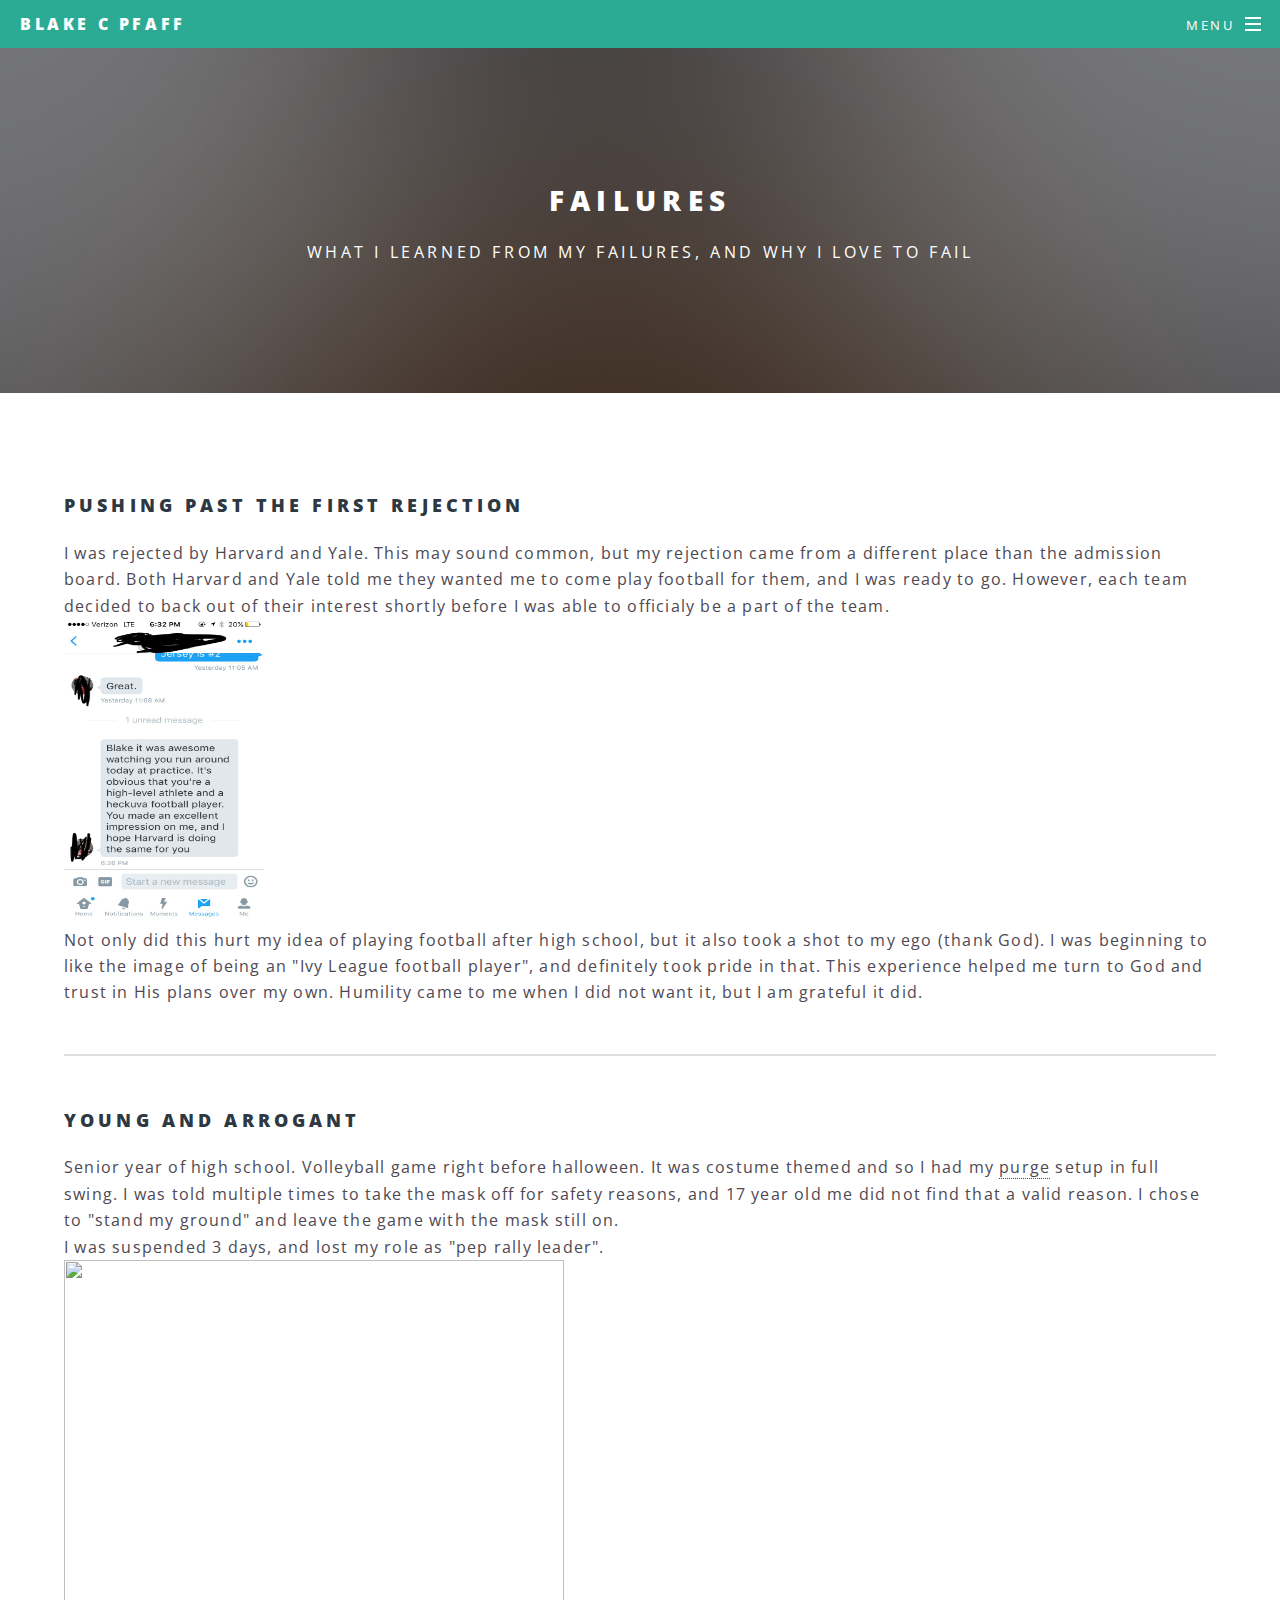
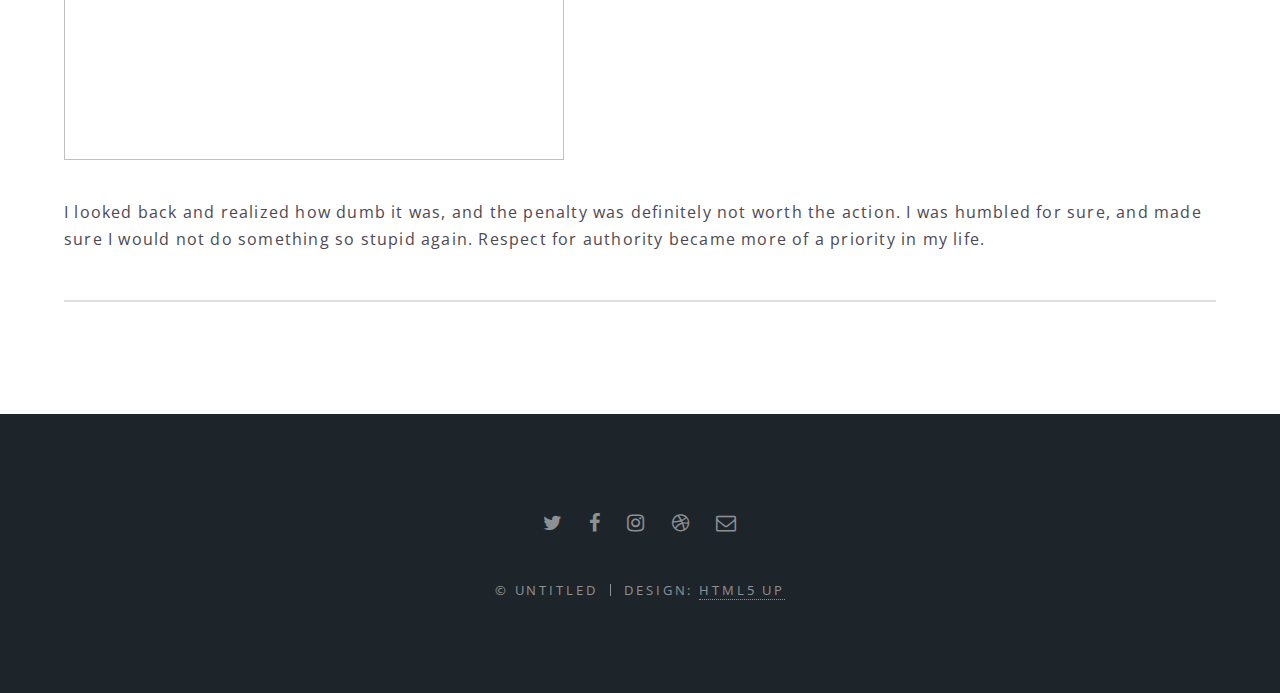
==== commit 1b520693: "Update failuress.html" ====
--- a/failuress.html
+++ b/failuress.html
@@ -48,7 +48,7 @@
 
 							<h3>Pushing past the first rejection</h3>
 							<p>I was rejected by Harvard and Yale. This may sound common, but
-							my rejection came a different place than the admission board.
+							my rejection came from a different place than the admission board.
 							Both Harvard and Yale told me they wanted me to come play football for
 							them, and I was ready to go. However,
 							each team decided to back out of their interest shortly before
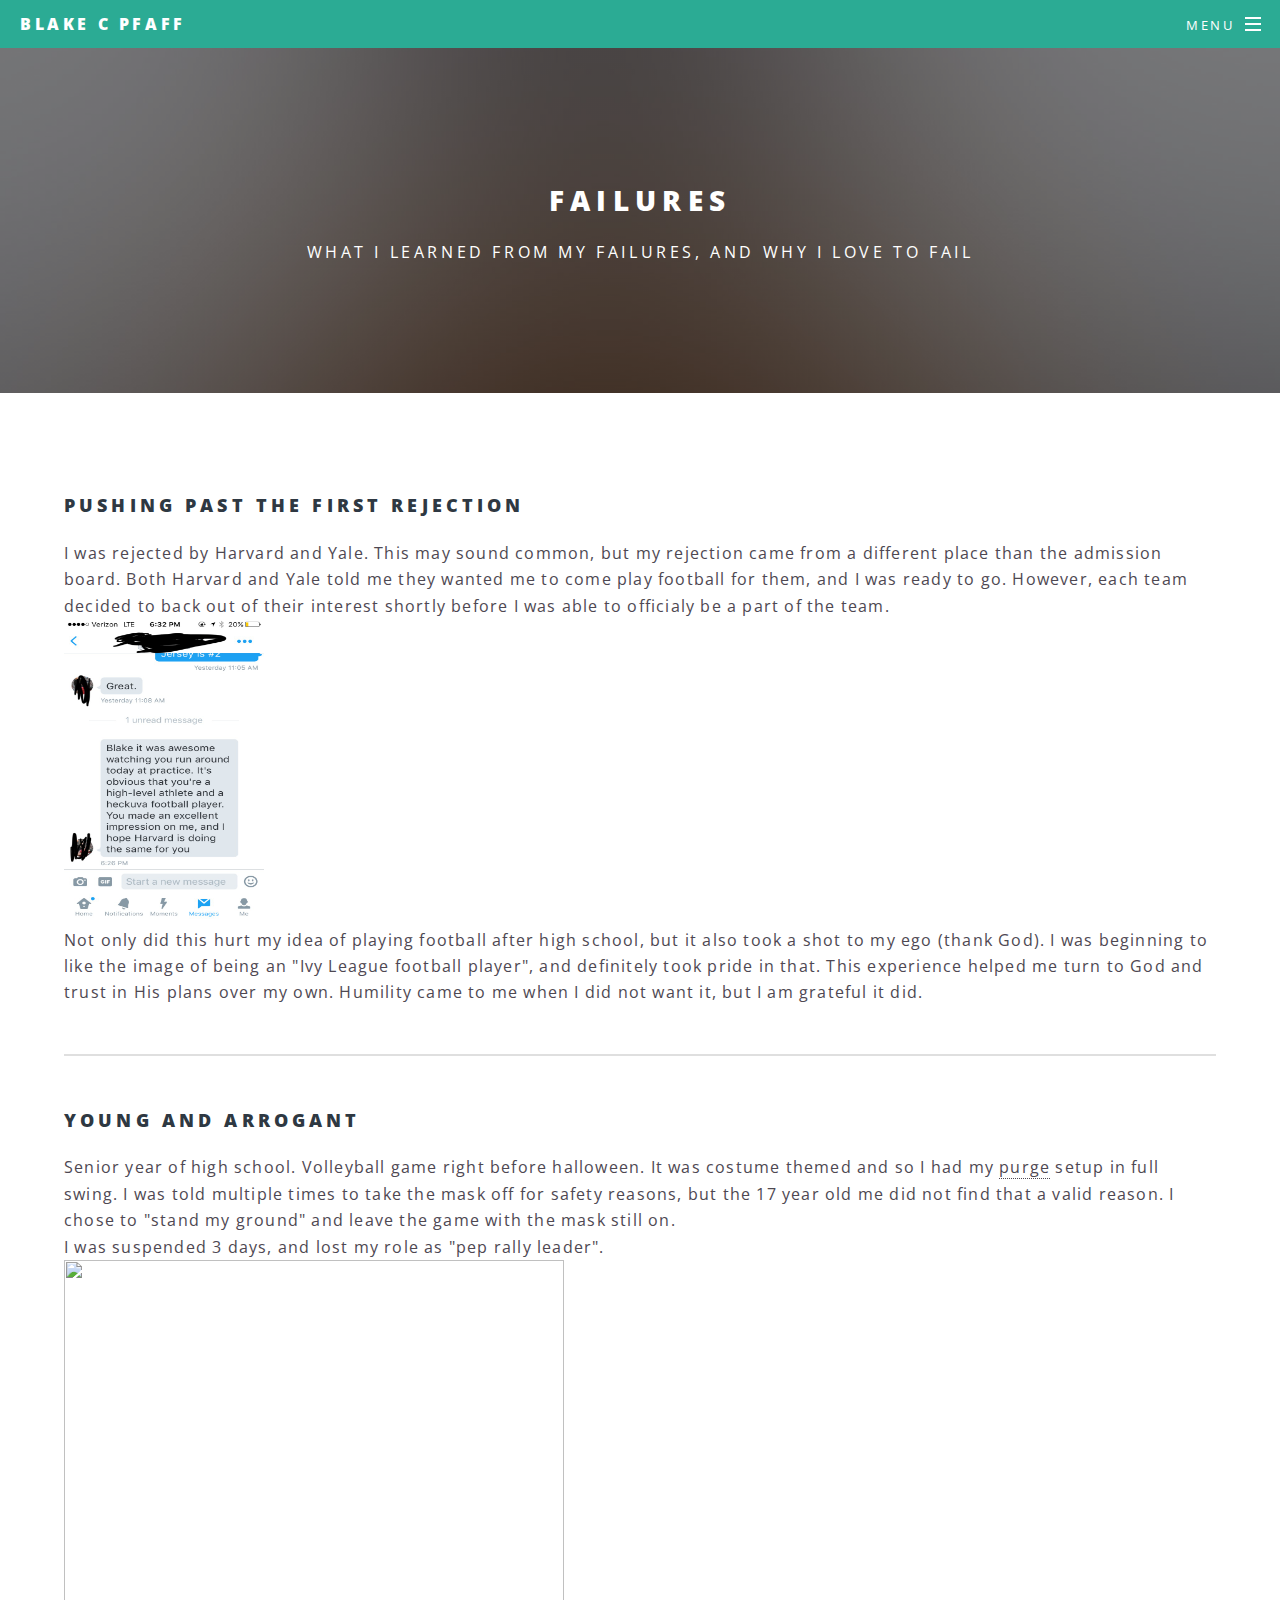
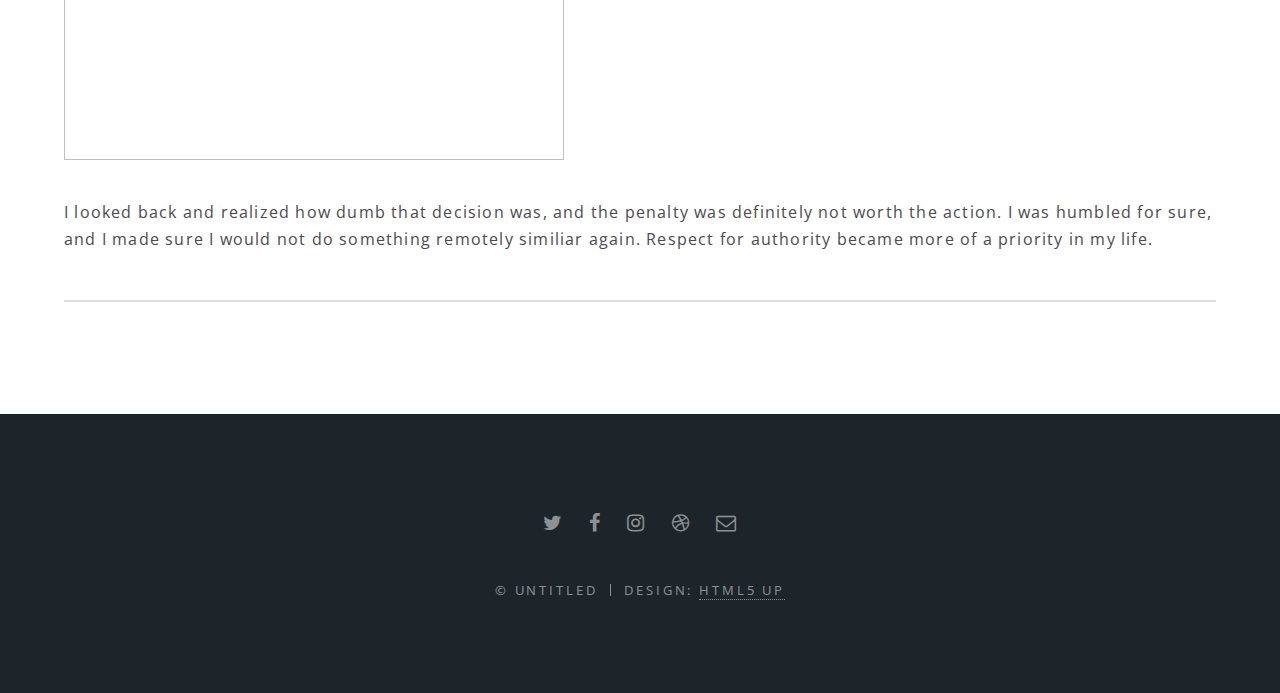
==== commit 11450275: "Update failuress.html" ====
--- a/failuress.html
+++ b/failuress.html
@@ -73,15 +73,15 @@
 								halloween. It was costume themed and so I had my
 			<a href=https://horrorfreaknews.com/new-director-chosen-purge-4/19052/ >purge</a>
 								setup in full swing. I was told multiple times to
-								take the mask off for safety reasons, and 17 year old me
+								take the mask off for safety reasons, but the 17 year old me
 								did not find that a valid reason. I chose to "stand my ground"
 								and leave the game with the mask still on.<br>
 								I was suspended 3 days, and lost my role as "pep rally leader".
 								<br><p><img src="images/maskk.gif" alt="" width=500px;
 								height=500px; >
-							<p>I looked back and realized how dumb it was, and the penalty
+							<p>I looked back and realized how dumb that decision was, and the penalty
 							was definitely not worth the action. I was humbled for sure,
-						and made sure I would not do something so stupid again.
+						and I made sure I would not do something remotely similiar again.
 					Respect for authority became more of a priority in my life.</p>
 							<hr />
 
--- a/assets/css/main.css
+++ b/assets/css/main.css
@@ -3948,10 +3948,10 @@
 /* Landing */
 
 	body.landing #page-wrapper {
-		background-image: -moz-linear-gradient(top, rgba(0,0,0,0.5), rgba(0,0,0,0.5)), url("../../images/dog.jpg");
-		background-image: -webkit-linear-gradient(top, rgba(0,0,0,0.5), rgba(0,0,0,0.5)), url("../../images/dog.jpg");
-		background-image: -ms-linear-gradient(top, rgba(0,0,0,0.5), rgba(0,0,0,0.5)), url("../../images/dog.jpg");
-		background-image: linear-gradient(top, rgba(0,0,0,0.5), rgba(0,0,0,0.5)), url("../../images/dog.jpg");
+		background-image: -moz-linear-gradient(top, rgba(0,0,0,0.5), rgba(0,0,0,0.5)), url("../../images/football1.jpg");
+		background-image: -webkit-linear-gradient(top, rgba(0,0,0,0.5), rgba(0,0,0,0.5)), url("../../images/football1.jpg");
+		background-image: -ms-linear-gradient(top, rgba(0,0,0,0.5), rgba(0,0,0,0.5)), url("../../images/football1.jpg");
+		background-image: linear-gradient(top, rgba(0,0,0,0.5), rgba(0,0,0,0.5)), url("../../images/football1.jpg");
 		background-attachment: fixed;
 		background-position: center center;
 		background-repeat: no-repeat;
@@ -3969,10 +3969,10 @@
 
 	body.is-mobile.landing #banner,
 	body.is-mobile.landing .wrapper.style4 {
-		background-image: -moz-linear-gradient(top, rgba(0,0,0,0.5), rgba(0,0,0,0.5)), url("../../images/dog.jpg");
-		background-image: -webkit-linear-gradient(top, rgba(0,0,0,0.5), rgba(0,0,0,0.5)), url("../../images/dog.jpg");
-		background-image: -ms-linear-gradient(top, rgba(0,0,0,0.5), rgba(0,0,0,0.5)), url("../../images/dog.jpg");
-		background-image: linear-gradient(top, rgba(0,0,0,0.5), rgba(0,0,0,0.5)), url("../../images/dog.jpg");
+		background-image: -moz-linear-gradient(top, rgba(0,0,0,0.5), rgba(0,0,0,0.5)), url("../../images/football1.jpg");
+		background-image: -webkit-linear-gradient(top, rgba(0,0,0,0.5), rgba(0,0,0,0.5)), url("../../images/football1.jpg");
+		background-image: -ms-linear-gradient(top, rgba(0,0,0,0.5), rgba(0,0,0,0.5)), url("../../images/football1.jpg");
+		background-image: linear-gradient(top, rgba(0,0,0,0.5), rgba(0,0,0,0.5)), url("../../images/football1.jpg");
 		background-position: center center;
 		background-repeat: no-repeat;
 		background-size: cover;
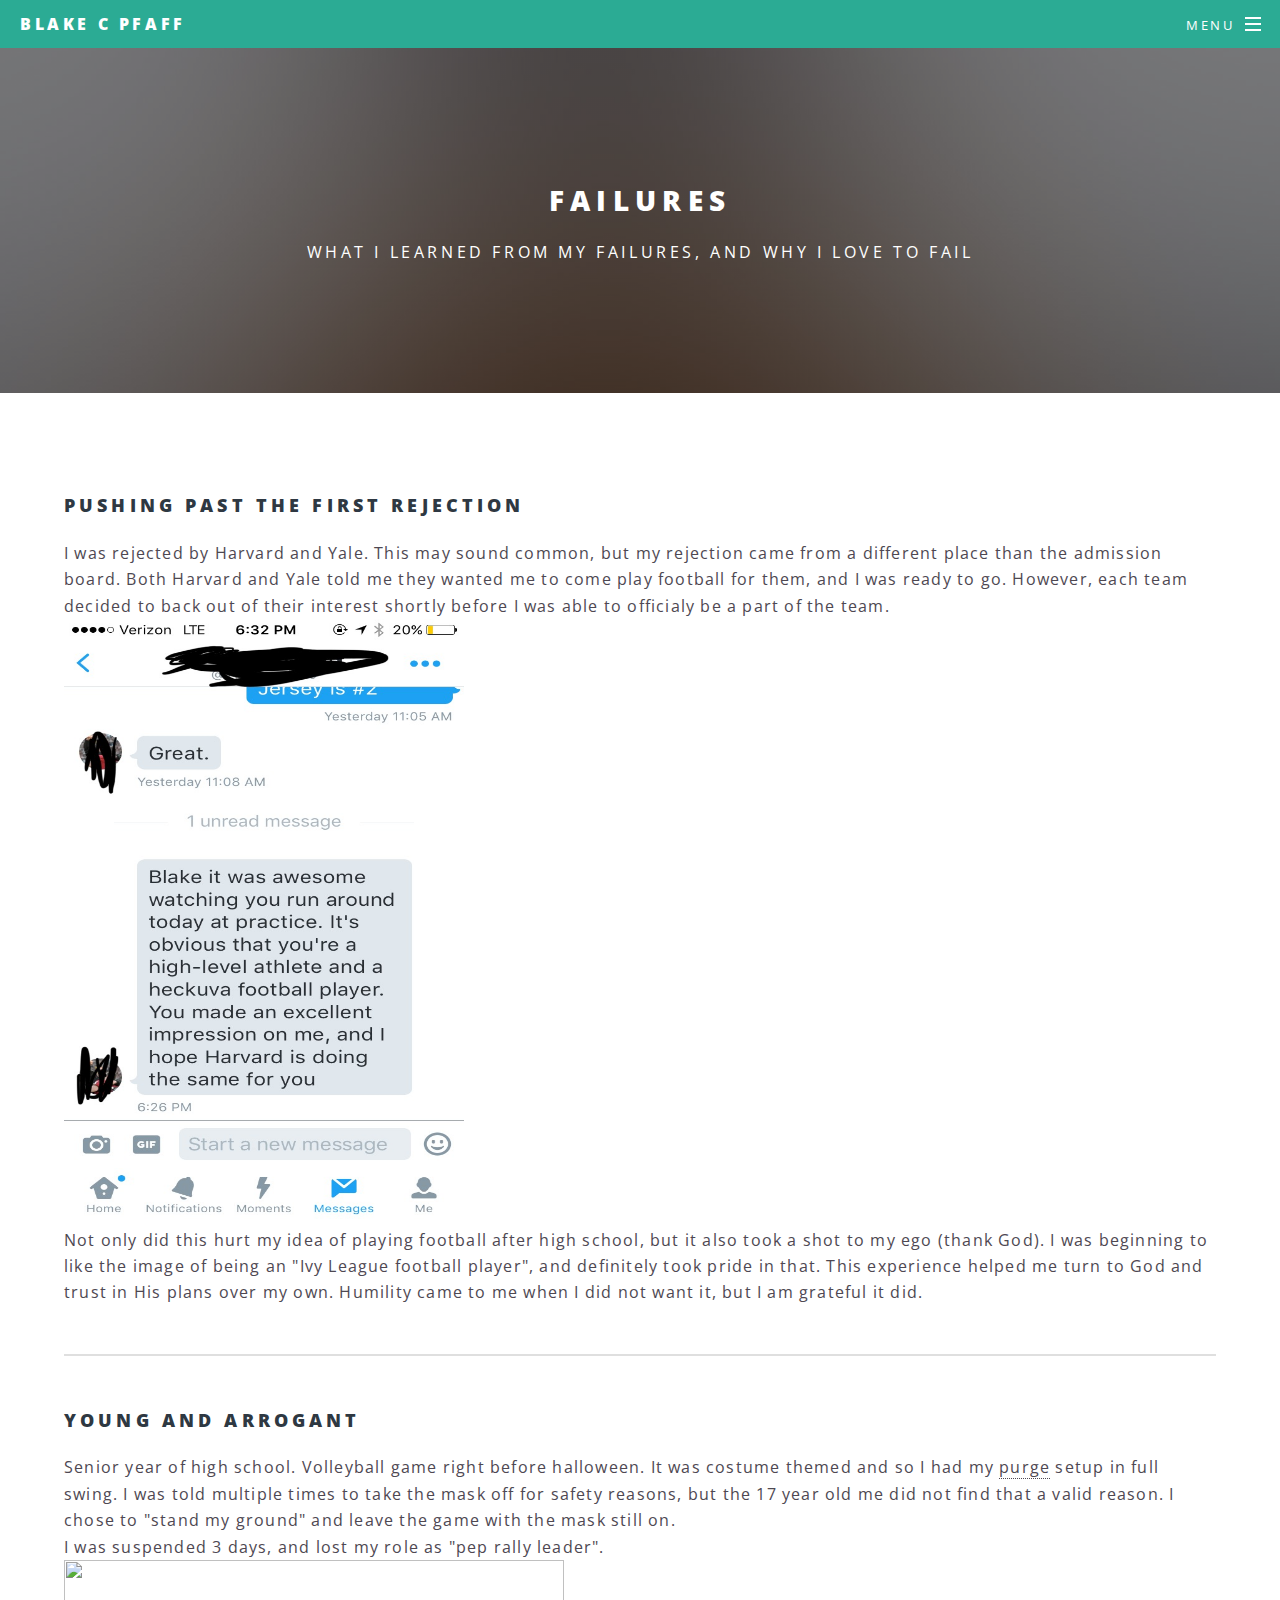
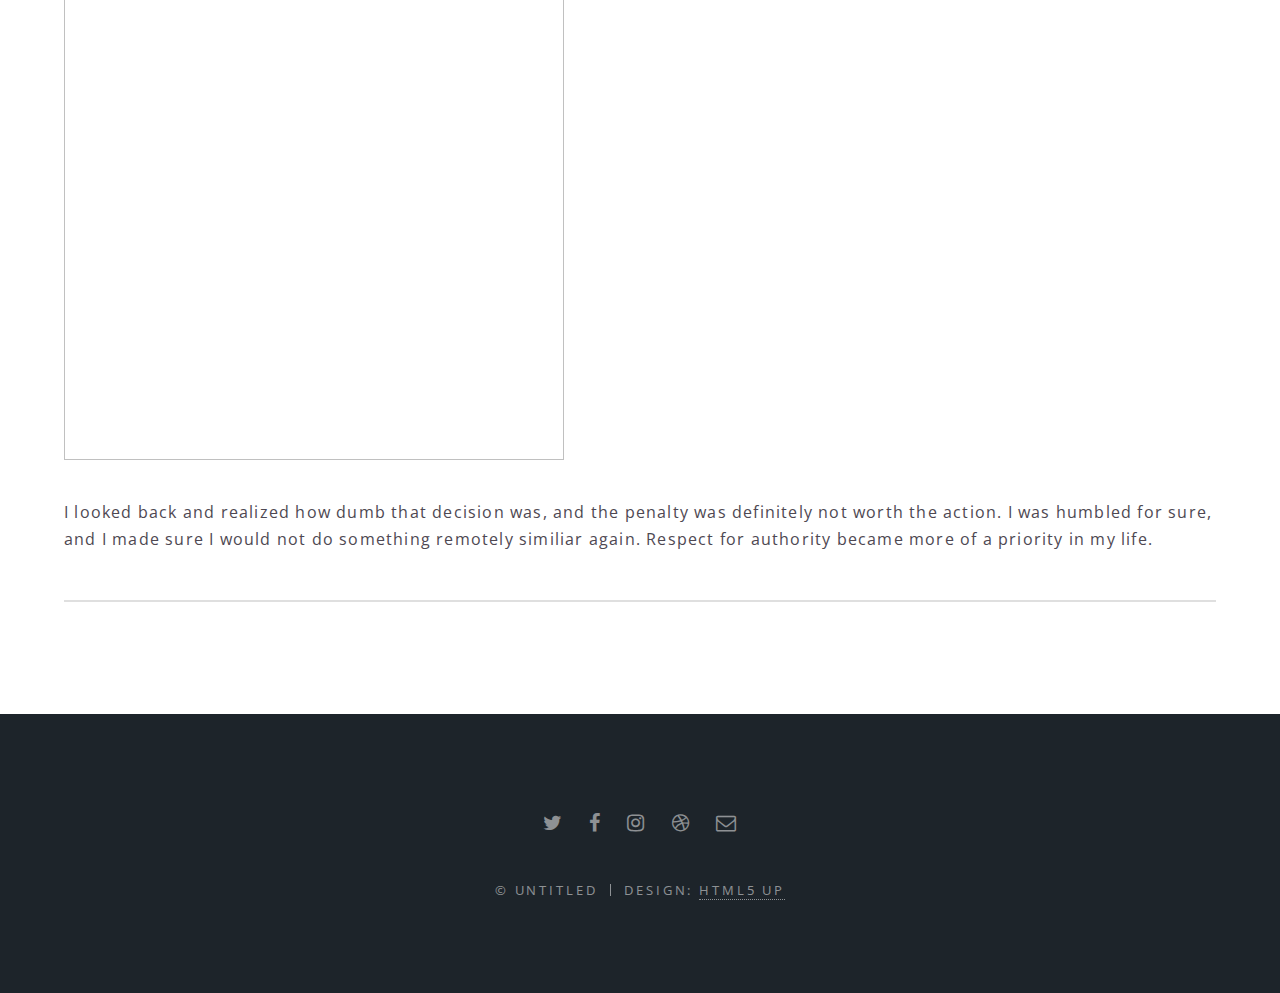
==== commit 08d6da19: "Update failuress.html" ====
--- a/failuress.html
+++ b/failuress.html
@@ -53,7 +53,7 @@
 							them, and I was ready to go. However,
 							each team decided to back out of their interest shortly before
 							I was able to officialy be a part of the team.
-							<br> <img src=images/harvard.jpg alt="" width=200px; height=300px;>
+							<br> <img src=images/harvard.jpg alt="" width=400px; height=600px;>
 							<br> Not only did this hurt my idea of playing football after high school,
 							but it also took a shot to my ego (thank God). I was beginning to like
 							the image of being an "Ivy League football player", and definitely took pride in that.
